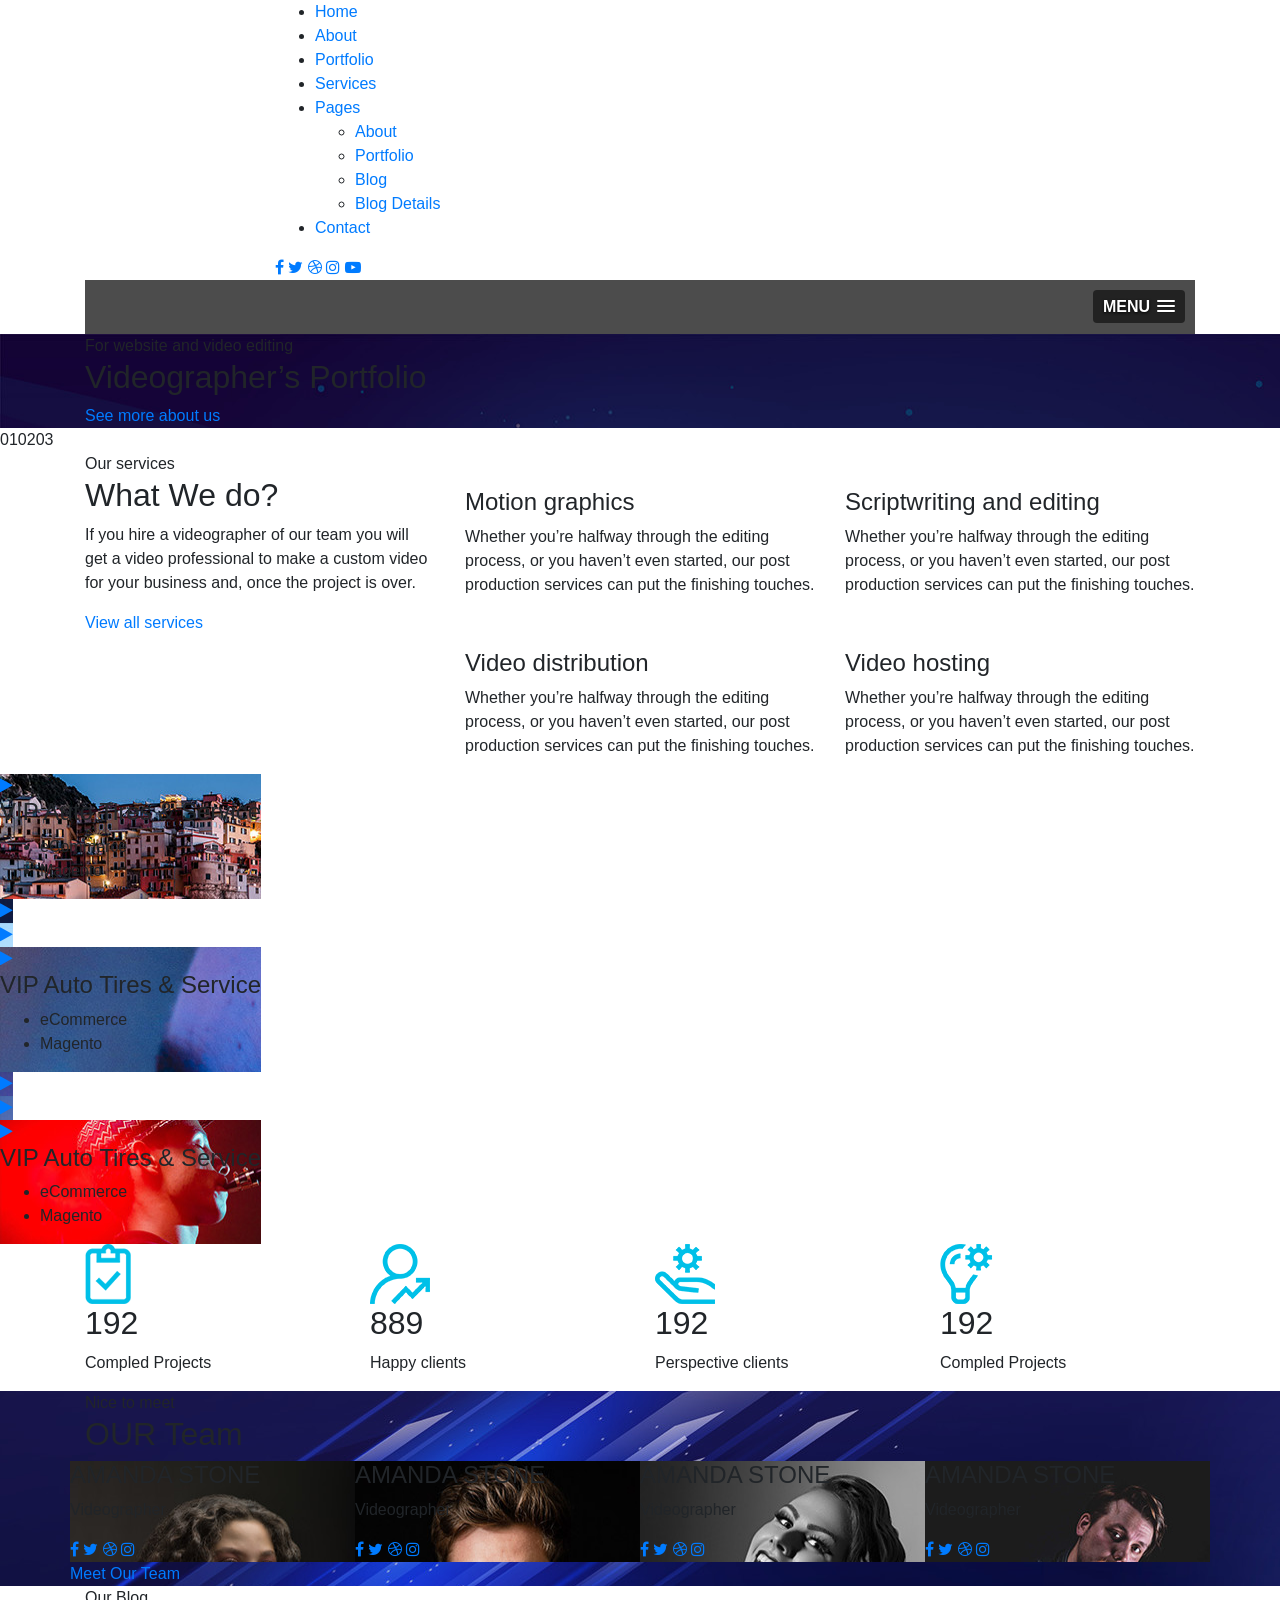
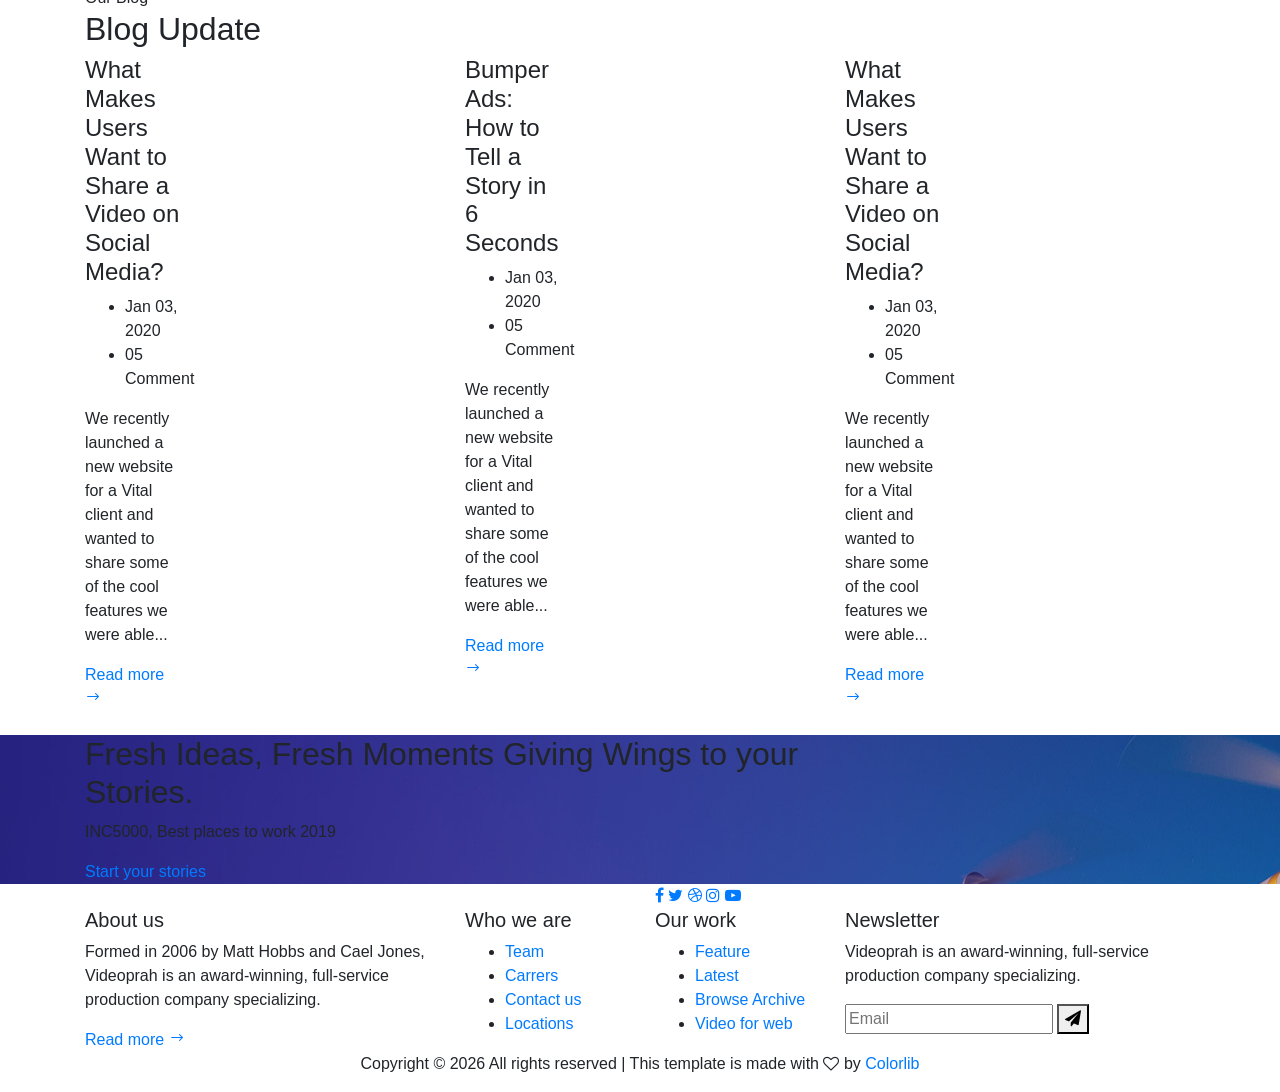
==== videograph-master/index.html @ f7430e33 "added themewagon template" ====
<!DOCTYPE html>
<html lang="zxx">

<head>
    <meta charset="UTF-8">
    <meta name="description" content="Videograph Template">
    <meta name="keywords" content="Videograph, unica, creative, html">
    <meta name="viewport" content="width=device-width, initial-scale=1.0">
    <meta http-equiv="X-UA-Compatible" content="ie=edge">
    <title>Videograph | Template</title>

    <!-- Google Font -->
    <link href="https://fonts.googleapis.com/css2?family=Play:wght@400;700&display=swap" rel="stylesheet">
    <link href="https://fonts.googleapis.com/css2?family=Josefin+Sans:wght@300;400;500;600;700&display=swap"
        rel="stylesheet">

    <!-- Css Styles -->
    <link rel="stylesheet" href="css/bootstrap.min.css" type="text/css">
    <link rel="stylesheet" href="css/font-awesome.min.css" type="text/css">
    <link rel="stylesheet" href="css/elegant-icons.css" type="text/css">
    <link rel="stylesheet" href="css/owl.carousel.min.css" type="text/css">
    <link rel="stylesheet" href="css/magnific-popup.css" type="text/css">
    <link rel="stylesheet" href="css/slicknav.min.css" type="text/css">
    <link rel="stylesheet" href="css/style.css" type="text/css">
</head>

<body>
    <!-- Page Preloder -->
    <div id="preloder">
        <div class="loader"></div>
    </div>

    <!-- Header Section Begin -->
    <header class="header">
        <div class="container">
            <div class="row">
                <div class="col-lg-2">
                    <div class="header__logo">
                        <a href="./index.html"><img src="img/logo.png" alt=""></a>
                    </div>
                </div>
                <div class="col-lg-10">
                    <div class="header__nav__option">
                        <nav class="header__nav__menu mobile-menu">
                            <ul>
                                <li class="active"><a href="./index.html">Home</a></li>
                                <li><a href="./about.html">About</a></li>
                                <li><a href="./portfolio.html">Portfolio</a></li>
                                <li><a href="./services.html">Services</a></li>
                                <li><a href="#">Pages</a>
                                    <ul class="dropdown">
                                        <li><a href="./about.html">About</a></li>
                                        <li><a href="./portfolio.html">Portfolio</a></li>
                                        <li><a href="./blog.html">Blog</a></li>
                                        <li><a href="./blog-details.html">Blog Details</a></li>
                                    </ul>
                                </li>
                                <li><a href="./contact.html">Contact</a></li>
                            </ul>
                        </nav>
                        <div class="header__nav__social">
                            <a href="#"><i class="fa fa-facebook"></i></a>
                            <a href="#"><i class="fa fa-twitter"></i></a>
                            <a href="#"><i class="fa fa-dribbble"></i></a>
                            <a href="#"><i class="fa fa-instagram"></i></a>
                            <a href="#"><i class="fa fa-youtube-play"></i></a>
                        </div>
                    </div>
                </div>
            </div>
            <div id="mobile-menu-wrap"></div>
        </div>
    </header>
    <!-- Header End -->

    <!-- Hero Section Begin -->
    <section class="hero">
        <div class="hero__slider owl-carousel">
            <div class="hero__item set-bg" data-setbg="img/hero/hero-1.jpg">
                <div class="container">
                    <div class="row">
                        <div class="col-lg-6">
                            <div class="hero__text">
                                <span>For website and video editing</span>
                                <h2>Videographer’s Portfolio</h2>
                                <a href="#" class="primary-btn">See more about us</a>
                            </div>
                        </div>
                    </div>
                </div>
            </div>
            <div class="hero__item set-bg" data-setbg="img/hero/hero-1.jpg">
                <div class="container">
                    <div class="row">
                        <div class="col-lg-6">
                            <div class="hero__text">
                                <span>For website and video editing</span>
                                <h2>Videographer’s Portfolio</h2>
                                <a href="#" class="primary-btn">See more about us</a>
                            </div>
                        </div>
                    </div>
                </div>
            </div>
            <div class="hero__item set-bg" data-setbg="img/hero/hero-1.jpg">
                <div class="container">
                    <div class="row">
                        <div class="col-lg-6">
                            <div class="hero__text">
                                <span>For website and video editing</span>
                                <h2>Videographer’s Portfolio</h2>
                                <a href="#" class="primary-btn">See more about us</a>
                            </div>
                        </div>
                    </div>
                </div>
            </div>
        </div>
    </section>
    <!-- Hero Section End -->

    <!-- Services Section Begin -->
    <section class="services spad">
        <div class="container">
            <div class="row">
                <div class="col-lg-4">
                    <div class="services__title">
                        <div class="section-title">
                            <span>Our services</span>
                            <h2>What We do?</h2>
                        </div>
                        <p>If you hire a videographer of our team you will get a video professional to make a custom
                            video for your business and, once the project is over.</p>
                        <a href="#" class="primary-btn">View all services</a>
                    </div>
                </div>
                <div class="col-lg-8">
                    <div class="row">
                        <div class="col-lg-6 col-md-6 col-sm-6">
                            <div class="services__item">
                                <div class="services__item__icon">
                                    <img src="img/icons/si-1.png" alt="">
                                </div>
                                <h4>Motion graphics</h4>
                                <p>Whether you’re halfway through the editing process, or you haven’t even started, our
                                    post production services can put the finishing touches.</p>
                            </div>
                        </div>
                        <div class="col-lg-6 col-md-6 col-sm-6">
                            <div class="services__item">
                                <div class="services__item__icon">
                                    <img src="img/icons/si-2.png" alt="">
                                </div>
                                <h4>Scriptwriting and editing</h4>
                                <p>Whether you’re halfway through the editing process, or you haven’t even started, our
                                    post production services can put the finishing touches.</p>
                            </div>
                        </div>
                        <div class="col-lg-6 col-md-6 col-sm-6">
                            <div class="services__item">
                                <div class="services__item__icon">
                                    <img src="img/icons/si-3.png" alt="">
                                </div>
                                <h4>Video distribution</h4>
                                <p>Whether you’re halfway through the editing process, or you haven’t even started, our
                                    post production services can put the finishing touches.</p>
                            </div>
                        </div>
                        <div class="col-lg-6 col-md-6 col-sm-6">
                            <div class="services__item">
                                <div class="services__item__icon">
                                    <img src="img/icons/si-4.png" alt="">
                                </div>
                                <h4>Video hosting</h4>
                                <p>Whether you’re halfway through the editing process, or you haven’t even started, our
                                    post production services can put the finishing touches.</p>
                            </div>
                        </div>
                    </div>
                </div>
            </div>
        </div>
    </section>
    <!-- Services Section End -->

    <!-- Work Section Begin -->
    <section class="work">
        <div class="work__gallery">
            <div class="grid-sizer"></div>
            <div class="work__item wide__item set-bg" data-setbg="img/work/work-1.jpg">
                <a href="https://www.youtube.com/watch?v=LXb3EKWsInQ" class="play-btn video-popup"><i
                        class="fa fa-play"></i></a>
                <div class="work__item__hover">
                    <h4>VIP Auto Tires & Service</h4>
                    <ul>
                        <li>eCommerce</li>
                        <li>Magento</li>
                    </ul>
                </div>
            </div>
            <div class="work__item small__item set-bg" data-setbg="img/work/work-2.jpg">
                <a href="https://www.youtube.com/watch?v=LXb3EKWsInQ" class="play-btn video-popup"><i
                        class="fa fa-play"></i></a>
            </div>
            <div class="work__item small__item set-bg" data-setbg="img/work/work-3.jpg">
                <a href="https://www.youtube.com/watch?v=LXb3EKWsInQ" class="play-btn video-popup"><i
                        class="fa fa-play"></i></a>
            </div>
            <div class="work__item large__item set-bg" data-setbg="img/work/work-4.jpg">
                <a href="https://www.youtube.com/watch?v=LXb3EKWsInQ" class="play-btn video-popup"><i
                        class="fa fa-play"></i></a>
                <div class="work__item__hover">
                    <h4>VIP Auto Tires & Service</h4>
                    <ul>
                        <li>eCommerce</li>
                        <li>Magento</li>
                    </ul>
                </div>
            </div>
            <div class="work__item small__item set-bg" data-setbg="img/work/work-5.jpg">
                <a href="https://www.youtube.com/watch?v=LXb3EKWsInQ" class="play-btn video-popup"><i
                        class="fa fa-play"></i></a>
            </div>
            <div class="work__item small__item set-bg" data-setbg="img/work/work-6.jpg">
                <a href="https://www.youtube.com/watch?v=LXb3EKWsInQ" class="play-btn video-popup"><i
                        class="fa fa-play"></i></a>
            </div>
            <div class="work__item wide__item set-bg" data-setbg="img/work/work-7.jpg">
                <a href="https://www.youtube.com/watch?v=LXb3EKWsInQ" class="play-btn video-popup"><i
                        class="fa fa-play"></i></a>
                <div class="work__item__hover">
                    <h4>VIP Auto Tires & Service</h4>
                    <ul>
                        <li>eCommerce</li>
                        <li>Magento</li>
                    </ul>
                </div>
            </div>
        </div>
    </section>
    <!-- Work Section End -->

    <!-- Counter Section Begin -->
    <section class="counter">
        <div class="container">
            <div class="counter__content">
                <div class="row">
                    <div class="col-lg-3 col-md-6 col-sm-6">
                        <div class="counter__item">
                            <div class="counter__item__text">
                                <img src="img/icons/ci-1.png" alt="">
                                <h2 class="counter_num">230</h2>
                                <p>Compled Projects</p>
                            </div>
                        </div>
                    </div>
                    <div class="col-lg-3 col-md-6 col-sm-6">
                        <div class="counter__item second__item">
                            <div class="counter__item__text">
                                <img src="img/icons/ci-2.png" alt="">
                                <h2 class="counter_num">1068</h2>
                                <p>Happy clients</p>
                            </div>
                        </div>
                    </div>
                    <div class="col-lg-3 col-md-6 col-sm-6">
                        <div class="counter__item third__item">
                            <div class="counter__item__text">
                                <img src="img/icons/ci-3.png" alt="">
                                <h2 class="counter_num">230</h2>
                                <p>Perspective clients</p>
                            </div>
                        </div>
                    </div>
                    <div class="col-lg-3 col-md-6 col-sm-6">
                        <div class="counter__item four__item">
                            <div class="counter__item__text">
                                <img src="img/icons/ci-4.png" alt="">
                                <h2 class="counter_num">230</h2>
                                <p>Compled Projects</p>
                            </div>
                        </div>
                    </div>
                </div>
            </div>
        </div>
    </section>
    <!-- Counter Section End -->

    <!-- Team Section Begin -->
    <section class="team spad set-bg" data-setbg="img/team-bg.jpg">
        <div class="container">
            <div class="row">
                <div class="col-lg-12">
                    <div class="section-title team__title">
                        <span>Nice to meet</span>
                        <h2>OUR Team</h2>
                    </div>
                </div>
            </div>
            <div class="row">
                <div class="col-lg-3 col-md-6 col-sm-6 p-0">
                    <div class="team__item set-bg" data-setbg="img/team/team-1.jpg">
                        <div class="team__item__text">
                            <h4>AMANDA STONE</h4>
                            <p>Videographer</p>
                            <div class="team__item__social">
                                <a href="#"><i class="fa fa-facebook"></i></a>
                                <a href="#"><i class="fa fa-twitter"></i></a>
                                <a href="#"><i class="fa fa-dribbble"></i></a>
                                <a href="#"><i class="fa fa-instagram"></i></a>
                            </div>
                        </div>
                    </div>
                </div>
                <div class="col-lg-3 col-md-6 col-sm-6 p-0">
                    <div class="team__item team__item--second set-bg" data-setbg="img/team/team-2.jpg">
                        <div class="team__item__text">
                            <h4>AMANDA STONE</h4>
                            <p>Videographer</p>
                            <div class="team__item__social">
                                <a href="#"><i class="fa fa-facebook"></i></a>
                                <a href="#"><i class="fa fa-twitter"></i></a>
                                <a href="#"><i class="fa fa-dribbble"></i></a>
                                <a href="#"><i class="fa fa-instagram"></i></a>
                            </div>
                        </div>
                    </div>
                </div>
                <div class="col-lg-3 col-md-6 col-sm-6 p-0">
                    <div class="team__item team__item--third set-bg" data-setbg="img/team/team-3.jpg">
                        <div class="team__item__text">
                            <h4>AMANDA STONE</h4>
                            <p>Videographer</p>
                            <div class="team__item__social">
                                <a href="#"><i class="fa fa-facebook"></i></a>
                                <a href="#"><i class="fa fa-twitter"></i></a>
                                <a href="#"><i class="fa fa-dribbble"></i></a>
                                <a href="#"><i class="fa fa-instagram"></i></a>
                            </div>
                        </div>
                    </div>
                </div>
                <div class="col-lg-3 col-md-6 col-sm-6 p-0">
                    <div class="team__item team__item--four set-bg" data-setbg="img/team/team-4.jpg">
                        <div class="team__item__text">
                            <h4>AMANDA STONE</h4>
                            <p>Videographer</p>
                            <div class="team__item__social">
                                <a href="#"><i class="fa fa-facebook"></i></a>
                                <a href="#"><i class="fa fa-twitter"></i></a>
                                <a href="#"><i class="fa fa-dribbble"></i></a>
                                <a href="#"><i class="fa fa-instagram"></i></a>
                            </div>
                        </div>
                    </div>
                </div>
                <div class="col-lg-12 p-0">
                    <div class="team__btn">
                        <a href="#" class="primary-btn">Meet Our Team</a>
                    </div>
                </div>
            </div>
        </div>
    </section>
    <!-- Team Section End -->

    <!-- Latest Blog Section Begin -->
    <section class="latest spad">
        <div class="container">
            <div class="row">
                <div class="col-lg-12">
                    <div class="section-title center-title">
                        <span>Our Blog</span>
                        <h2>Blog Update</h2>
                    </div>
                </div>
            </div>
            <div class="row">
                <div class="latest__slider owl-carousel">
                    <div class="col-lg-4">
                        <div class="blog__item latest__item">
                            <h4>What Makes Users Want to Share a Video on Social Media?</h4>
                            <ul>
                                <li>Jan 03, 2020</li>
                                <li>05 Comment</li>
                            </ul>
                            <p>We recently launched a new website for a Vital client and wanted to share some of the
                                cool features we were able...</p>
                            <a href="#">Read more <span class="arrow_right"></span></a>
                        </div>
                    </div>
                    <div class="col-lg-4">
                        <div class="blog__item latest__item">
                            <h4>Bumper Ads: How to Tell a Story in 6 Seconds</h4>
                            <ul>
                                <li>Jan 03, 2020</li>
                                <li>05 Comment</li>
                            </ul>
                            <p>We recently launched a new website for a Vital client and wanted to share some of the
                                cool features we were able...</p>
                            <a href="#">Read more <span class="arrow_right"></span></a>
                        </div>
                    </div>
                    <div class="col-lg-4">
                        <div class="blog__item latest__item">
                            <h4>What Makes Users Want to Share a Video on Social Media?</h4>
                            <ul>
                                <li>Jan 03, 2020</li>
                                <li>05 Comment</li>
                            </ul>
                            <p>We recently launched a new website for a Vital client and wanted to share some of the
                                cool features we were able...</p>
                            <a href="#">Read more <span class="arrow_right"></span></a>
                        </div>
                    </div>
                    <div class="col-lg-4">
                        <div class="blog__item latest__item">
                            <h4>Bumper Ads: How to Tell a Story in 6 Seconds</h4>
                            <ul>
                                <li>Jan 03, 2020</li>
                                <li>05 Comment</li>
                            </ul>
                            <p>We recently launched a new website for a Vital client and wanted to share some of the
                                cool features we were able...</p>
                            <a href="#">Read more <span class="arrow_right"></span></a>
                        </div>
                    </div>
                    <div class="col-lg-4">
                        <div class="blog__item latest__item">
                            <h4>What Makes Users Want to Share a Video on Social Media?</h4>
                            <ul>
                                <li>Jan 03, 2020</li>
                                <li>05 Comment</li>
                            </ul>
                            <p>We recently launched a new website for a Vital client and wanted to share some of the
                                cool features we were able...</p>
                            <a href="#">Read more <span class="arrow_right"></span></a>
                        </div>
                    </div>
                    <div class="col-lg-4">
                        <div class="blog__item latest__item">
                            <h4>What Makes Users Want to Share a Video on Social Media?</h4>
                            <ul>
                                <li>Jan 03, 2020</li>
                                <li>05 Comment</li>
                            </ul>
                            <p>We recently launched a new website for a Vital client and wanted to share some of the
                                cool features we were able...</p>
                            <a href="#">Read more <span class="arrow_right"></span></a>
                        </div>
                    </div>
                    <div class="col-lg-4">
                        <div class="blog__item latest__item">
                            <h4>What Makes Users Want to Share a Video on Social Media?</h4>
                            <ul>
                                <li>Jan 03, 2020</li>
                                <li>05 Comment</li>
                            </ul>
                            <p>We recently launched a new website for a Vital client and wanted to share some of the
                                cool features we were able...</p>
                            <a href="#">Read more <span class="arrow_right"></span></a>
                        </div>
                    </div>
                </div>
            </div>
        </div>
    </section>
    <!-- Latest Blog Section End -->

    <!-- Call To Action Section Begin -->
    <section class="callto spad set-bg" data-setbg="img/callto-bg.jpg">
        <div class="container">
            <div class="row">
                <div class="col-lg-8">
                    <div class="callto__text">
                        <h2>Fresh Ideas, Fresh Moments Giving Wings to your Stories.</h2>
                        <p>INC5000, Best places to work 2019</p>
                        <a href="#">Start your stories</a>
                    </div>
                </div>
            </div>
        </div>
    </section>
    <!-- Call To Action Section End -->

    <!-- Footer Section Begin -->
    <footer class="footer">
        <div class="container">
            <div class="footer__top">
                <div class="row">
                    <div class="col-lg-6 col-md-6">
                        <div class="footer__top__logo">
                            <a href="#"><img src="img/logo.png" alt=""></a>
                        </div>
                    </div>
                    <div class="col-lg-6 col-md-6">
                        <div class="footer__top__social">
                            <a href="#"><i class="fa fa-facebook"></i></a>
                            <a href="#"><i class="fa fa-twitter"></i></a>
                            <a href="#"><i class="fa fa-dribbble"></i></a>
                            <a href="#"><i class="fa fa-instagram"></i></a>
                            <a href="#"><i class="fa fa-youtube-play"></i></a>
                        </div>
                    </div>
                </div>
            </div>
            <div class="footer__option">
                <div class="row">
                    <div class="col-lg-4 col-md-6 col-sm-6">
                        <div class="footer__option__item">
                            <h5>About us</h5>
                            <p>Formed in 2006 by Matt Hobbs and Cael Jones, Videoprah is an award-winning, full-service
                                production company specializing.</p>
                            <a href="#" class="read__more">Read more <span class="arrow_right"></span></a>
                        </div>
                    </div>
                    <div class="col-lg-2 col-md-3 col-sm-3">
                        <div class="footer__option__item">
                            <h5>Who we are</h5>
                            <ul>
                                <li><a href="#">Team</a></li>
                                <li><a href="#">Carrers</a></li>
                                <li><a href="#">Contact us</a></li>
                                <li><a href="#">Locations</a></li>
                            </ul>
                        </div>
                    </div>
                    <div class="col-lg-2 col-md-3 col-sm-3">
                        <div class="footer__option__item">
                            <h5>Our work</h5>
                            <ul>
                                <li><a href="#">Feature</a></li>
                                <li><a href="#">Latest</a></li>
                                <li><a href="#">Browse Archive</a></li>
                                <li><a href="#">Video for web</a></li>
                            </ul>
                        </div>
                    </div>
                    <div class="col-lg-4 col-md-12">
                        <div class="footer__option__item">
                            <h5>Newsletter</h5>
                            <p>Videoprah is an award-winning, full-service production company specializing.</p>
                            <form action="#">
                                <input type="text" placeholder="Email">
                                <button type="submit"><i class="fa fa-send"></i></button>
                            </form>
                        </div>
                    </div>
                </div>
            </div>
            <div class="footer__copyright">
                <div class="row">
                    <div class="col-lg-12 text-center">
                        <!-- Link back to Colorlib can't be removed. Template is licensed under CC BY 3.0. -->
                        <p class="footer__copyright__text">Copyright &copy;
                            <script>
                                document.write(new Date().getFullYear());
                            </script>
                            All rights reserved | This template is made with <i class="fa fa-heart-o"
                                aria-hidden="true"></i> by <a href="https://colorlib.com" target="_blank">Colorlib</a>
                        </p>
                        <!-- Link back to Colorlib can't be removed. Template is licensed under CC BY 3.0. -->
                    </div>
                </div>
            </div>
        </div>
    </footer>
    <!-- Footer Section End -->

    <!-- Js Plugins -->
    <script src="js/jquery-3.3.1.min.js"></script>
    <script src="js/bootstrap.min.js"></script>
    <script src="js/jquery.magnific-popup.min.js"></script>
    <script src="js/mixitup.min.js"></script>
    <script src="js/masonry.pkgd.min.js"></script>
    <script src="js/jquery.slicknav.js"></script>
    <script src="js/owl.carousel.min.js"></script>
    <script src="js/main.js"></script>
</body>

</html>
---- videograph-master/css/elegant-icons.css ----
@font-face {
	font-family: 'ElegantIcons';
	src:url('../fonts/ElegantIcons.eot');
	src:url('../fonts/ElegantIcons.eot?#iefix') format('embedded-opentype'),
		url('../fonts/ElegantIcons.woff') format('woff'),
		url('../fonts/ElegantIcons.ttf') format('truetype'),
		url('../fonts/ElegantIcons.svg#ElegantIcons') format('svg');
	font-weight: normal;
	font-style: normal;
}

/* Use the following CSS code if you want to use data attributes for inserting your icons */
[data-icon]:before {
	font-family: 'ElegantIcons';
	content: attr(data-icon);
	speak: none;
	font-weight: normal;
	font-variant: normal;
	text-transform: none;
	line-height: 1;
	-webkit-font-smoothing: antialiased;
	-moz-osx-font-smoothing: grayscale;
}

/* Use the following CSS code if you want to have a class per icon */
/*
Instead of a list of all class selectors,
you can use the generic selector below, but it's slower:
[class*="your-class-prefix"] {
*/
.arrow_up, .arrow_down, .arrow_left, .arrow_right, .arrow_left-up, .arrow_right-up, .arrow_right-down, .arrow_left-down, .arrow-up-down, .arrow_up-down_alt, .arrow_left-right_alt, .arrow_left-right, .arrow_expand_alt2, .arrow_expand_alt, .arrow_condense, .arrow_expand, .arrow_move, .arrow_carrot-up, .arrow_carrot-down, .arrow_carrot-left, .arrow_carrot-right, .arrow_carrot-2up, .arrow_carrot-2down, .arrow_carrot-2left, .arrow_carrot-2right, .arrow_carrot-up_alt2, .arrow_carrot-down_alt2, .arrow_carrot-left_alt2, .arrow_carrot-right_alt2, .arrow_carrot-2up_alt2, .arrow_carrot-2down_alt2, .arrow_carrot-2left_alt2, .arrow_carrot-2right_alt2, .arrow_triangle-up, .arrow_triangle-down, .arrow_triangle-left, .arrow_triangle-right, .arrow_triangle-up_alt2, .arrow_triangle-down_alt2, .arrow_triangle-left_alt2, .arrow_triangle-right_alt2, .arrow_back, .icon_minus-06, .icon_plus, .icon_close, .icon_check, .icon_minus_alt2, .icon_plus_alt2, .icon_close_alt2, .icon_check_alt2, .icon_zoom-out_alt, .icon_zoom-in_alt, .icon_search, .icon_box-empty, .icon_box-selected, .icon_minus-box, .icon_plus-box, .icon_box-checked, .icon_circle-empty, .icon_circle-slelected, .icon_stop_alt2, .icon_stop, .icon_pause_alt2, .icon_pause, .icon_menu, .icon_menu-square_alt2, .icon_menu-circle_alt2, .icon_ul, .icon_ol, .icon_adjust-horiz, .icon_adjust-vert, .icon_document_alt, .icon_documents_alt, .icon_pencil, .icon_pencil-edit_alt, .icon_pencil-edit, .icon_folder-alt, .icon_folder-open_alt, .icon_folder-add_alt, .icon_info_alt, .icon_error-oct_alt, .icon_error-circle_alt, .icon_error-triangle_alt, .icon_question_alt2, .icon_question, .icon_comment_alt, .icon_chat_alt, .icon_vol-mute_alt, .icon_volume-low_alt, .icon_volume-high_alt, .icon_quotations, .icon_quotations_alt2, .icon_clock_alt, .icon_lock_alt, .icon_lock-open_alt, .icon_key_alt, .icon_cloud_alt, .icon_cloud-upload_alt, .icon_cloud-download_alt, .icon_image, .icon_images, .icon_lightbulb_alt, .icon_gift_alt, .icon_house_alt, .icon_genius, .icon_mobile, .icon_tablet, .icon_laptop, .icon_desktop, .icon_camera_alt, .icon_mail_alt, .icon_cone_alt, .icon_ribbon_alt, .icon_bag_alt, .icon_creditcard, .icon_cart_alt, .icon_paperclip, .icon_tag_alt, .icon_tags_alt, .icon_trash_alt, .icon_cursor_alt, .icon_mic_alt, .icon_compass_alt, .icon_pin_alt, .icon_pushpin_alt, .icon_map_alt, .icon_drawer_alt, .icon_toolbox_alt, .icon_book_alt, .icon_calendar, .icon_film, .icon_table, .icon_contacts_alt, .icon_headphones, .icon_lifesaver, .icon_piechart, .icon_refresh, .icon_link_alt, .icon_link, .icon_loading, .icon_blocked, .icon_archive_alt, .icon_heart_alt, .icon_star_alt, .icon_star-half_alt, .icon_star, .icon_star-half, .icon_tools, .icon_tool, .icon_cog, .icon_cogs, .arrow_up_alt, .arrow_down_alt, .arrow_left_alt, .arrow_right_alt, .arrow_left-up_alt, .arrow_right-up_alt, .arrow_right-down_alt, .arrow_left-down_alt, .arrow_condense_alt, .arrow_expand_alt3, .arrow_carrot_up_alt, .arrow_carrot-down_alt, .arrow_carrot-left_alt, .arrow_carrot-right_alt, .arrow_carrot-2up_alt, .arrow_carrot-2dwnn_alt, .arrow_carrot-2left_alt, .arrow_carrot-2right_alt, .arrow_triangle-up_alt, .arrow_triangle-down_alt, .arrow_triangle-left_alt, .arrow_triangle-right_alt, .icon_minus_alt, .icon_plus_alt, .icon_close_alt, .icon_check_alt, .icon_zoom-out, .icon_zoom-in, .icon_stop_alt, .icon_menu-square_alt, .icon_menu-circle_alt, .icon_document, .icon_documents, .icon_pencil_alt, .icon_folder, .icon_folder-open, .icon_folder-add, .icon_folder_upload, .icon_folder_download, .icon_info, .icon_error-circle, .icon_error-oct, .icon_error-triangle, .icon_question_alt, .icon_comment, .icon_chat, .icon_vol-mute, .icon_volume-low, .icon_volume-high, .icon_quotations_alt, .icon_clock, .icon_lock, .icon_lock-open, .icon_key, .icon_cloud, .icon_cloud-upload, .icon_cloud-download, .icon_lightbulb, .icon_gift, .icon_house, .icon_camera, .icon_mail, .icon_cone, .icon_ribbon, .icon_bag, .icon_cart, .icon_tag, .icon_tags, .icon_trash, .icon_cursor, .icon_mic, .icon_compass, .icon_pin, .icon_pushpin, .icon_map, .icon_drawer, .icon_toolbox, .icon_book, .icon_contacts, .icon_archive, .icon_heart, .icon_profile, .icon_group, .icon_grid-2x2, .icon_grid-3x3, .icon_music, .icon_pause_alt, .icon_phone, .icon_upload, .icon_download, .social_facebook, .social_twitter, .social_pinterest, .social_googleplus, .social_tumblr, .social_tumbleupon, .social_wordpress, .social_instagram, .social_dribbble, .social_vimeo, .social_linkedin, .social_rss, .social_deviantart, .social_share, .social_myspace, .social_skype, .social_youtube, .social_picassa, .social_googledrive, .social_flickr, .social_blogger, .social_spotify, .social_delicious, .social_facebook_circle, .social_twitter_circle, .social_pinterest_circle, .social_googleplus_circle, .social_tumblr_circle, .social_stumbleupon_circle, .social_wordpress_circle, .social_instagram_circle, .social_dribbble_circle, .social_vimeo_circle, .social_linkedin_circle, .social_rss_circle, .social_deviantart_circle, .social_share_circle, .social_myspace_circle, .social_skype_circle, .social_youtube_circle, .social_picassa_circle, .social_googledrive_alt2, .social_flickr_circle, .social_blogger_circle, .social_spotify_circle, .social_delicious_circle, .social_facebook_square, .social_twitter_square, .social_pinterest_square, .social_googleplus_square, .social_tumblr_square, .social_stumbleupon_square, .social_wordpress_square, .social_instagram_square, .social_dribbble_square, .social_vimeo_square, .social_linkedin_square, .social_rss_square, .social_deviantart_square, .social_share_square, .social_myspace_square, .social_skype_square, .social_youtube_square, .social_picassa_square, .social_googledrive_square, .social_flickr_square, .social_blogger_square, .social_spotify_square, .social_delicious_square, .icon_printer, .icon_calulator, .icon_building, .icon_floppy, .icon_drive, .icon_search-2, .icon_id, .icon_id-2, .icon_puzzle, .icon_like, .icon_dislike, .icon_mug, .icon_currency, .icon_wallet, .icon_pens, .icon_easel, .icon_flowchart, .icon_datareport, .icon_briefcase, .icon_shield, .icon_percent, .icon_globe, .icon_globe-2, .icon_target, .icon_hourglass, .icon_balance, .icon_rook, .icon_printer-alt, .icon_calculator_alt, .icon_building_alt, .icon_floppy_alt, .icon_drive_alt, .icon_search_alt, .icon_id_alt, .icon_id-2_alt, .icon_puzzle_alt, .icon_like_alt, .icon_dislike_alt, .icon_mug_alt, .icon_currency_alt, .icon_wallet_alt, .icon_pens_alt, .icon_easel_alt, .icon_flowchart_alt, .icon_datareport_alt, .icon_briefcase_alt, .icon_shield_alt, .icon_percent_alt, .icon_globe_alt, .icon_clipboard {
	font-family: 'ElegantIcons';
	speak: none;
	font-style: normal;
	font-weight: normal;
	font-variant: normal;
	text-transform: none;
	line-height: 1;
	-webkit-font-smoothing: antialiased;
}
.arrow_up:before {
	content: "\21";
}
.arrow_down:before {
	content: "\22";
}
.arrow_left:before {
	content: "\23";
}
.arrow_right:before {
	content: "\24";
}
.arrow_left-up:before {
	content: "\25";
}
.arrow_right-up:before {
	content: "\26";
}
.arrow_right-down:before {
	content: "\27";
}
.arrow_left-down:before {
	content: "\28";
}
.arrow-up-down:before {
	content: "\29";
}
.arrow_up-down_alt:before {
	content: "\2a";
}
.arrow_left-right_alt:before {
	content: "\2b";
}
.arrow_left-right:before {
	content: "\2c";
}
.arrow_expand_alt2:before {
	content: "\2d";
}
.arrow_expand_alt:before {
	content: "\2e";
}
.arrow_condense:before {
	content: "\2f";
}
.arrow_expand:before {
	content: "\30";
}
.arrow_move:before {
	content: "\31";
}
.arrow_carrot-up:before {
	content: "\32";
}
.arrow_carrot-down:before {
	content: "\33";
}
.arrow_carrot-left:before {
	content: "\34";
}
.arrow_carrot-right:before {
	content: "\35";
}
.arrow_carrot-2up:before {
	content: "\36";
}
.arrow_carrot-2down:before {
	content: "\37";
}
.arrow_carrot-2left:before {
	content: "\38";
}
.arrow_carrot-2right:before {
	content: "\39";
}
.arrow_carrot-up_alt2:before {
	content: "\3a";
}
.arrow_carrot-down_alt2:before {
	content: "\3b";
}
.arrow_carrot-left_alt2:before {
	content: "\3c";
}
.arrow_carrot-right_alt2:before {
	content: "\3d";
}
.arrow_carrot-2up_alt2:before {
	content: "\3e";
}
.arrow_carrot-2down_alt2:before {
	content: "\3f";
}
.arrow_carrot-2left_alt2:before {
	content: "\40";
}
.arrow_carrot-2right_alt2:before {
	content: "\41";
}
.arrow_triangle-up:before {
	content: "\42";
}
.arrow_triangle-down:before {
	content: "\43";
}
.arrow_triangle-left:before {
	content: "\44";
}
.arrow_triangle-right:before {
	content: "\45";
}
.arrow_triangle-up_alt2:before {
	content: "\46";
}
.arrow_triangle-down_alt2:before {
	content: "\47";
}
.arrow_triangle-left_alt2:before {
	content: "\48";
}
.arrow_triangle-right_alt2:before {
	content: "\49";
}
.arrow_back:before {
	content: "\4a";
}
.icon_minus-06:before {
	content: "\4b";
}
.icon_plus:before {
	content: "\4c";
}
.icon_close:before {
	content: "\4d";
}
.icon_check:before {
	content: "\4e";
}
.icon_minus_alt2:before {
	content: "\4f";
}
.icon_plus_alt2:before {
	content: "\50";
}
.icon_close_alt2:before {
	content: "\51";
}
.icon_check_alt2:before {
	content: "\52";
}
.icon_zoom-out_alt:before {
	content: "\53";
}
.icon_zoom-in_alt:before {
	content: "\54";
}
.icon_search:before {
	content: "\55";
}
.icon_box-empty:before {
	content: "\56";
}
.icon_box-selected:before {
	content: "\57";
}
.icon_minus-box:before {
	content: "\58";
}
.icon_plus-box:before {
	content: "\59";
}
.icon_box-checked:before {
	content: "\5a";
}
.icon_circle-empty:before {
	content: "\5b";
}
.icon_circle-slelected:before {
	content: "\5c";
}
.icon_stop_alt2:before {
	content: "\5d";
}
.icon_stop:before {
	content: "\5e";
}
.icon_pause_alt2:before {
	content: "\5f";
}
.icon_pause:before {
	content: "\60";
}
.icon_menu:before {
	content: "\61";
}
.icon_menu-square_alt2:before {
	content: "\62";
}
.icon_menu-circle_alt2:before {
	content: "\63";
}
.icon_ul:before {
	content: "\64";
}
.icon_ol:before {
	content: "\65";
}
.icon_adjust-horiz:before {
	content: "\66";
}
.icon_adjust-vert:before {
	content: "\67";
}
.icon_document_alt:before {
	content: "\68";
}
.icon_documents_alt:before {
	content: "\69";
}
.icon_pencil:before {
	content: "\6a";
}
.icon_pencil-edit_alt:before {
	content: "\6b";
}
.icon_pencil-edit:before {
	content: "\6c";
}
.icon_folder-alt:before {
	content: "\6d";
}
.icon_folder-open_alt:before {
	content: "\6e";
}
.icon_folder-add_alt:before {
	content: "\6f";
}
.icon_info_alt:before {
	content: "\70";
}
.icon_error-oct_alt:before {
	content: "\71";
}
.icon_error-circle_alt:before {
	content: "\72";
}
.icon_error-triangle_alt:before {
	content: "\73";
}
.icon_question_alt2:before {
	content: "\74";
}
.icon_question:before {
	content: "\75";
}
.icon_comment_alt:before {
	content: "\76";
}
.icon_chat_alt:before {
	content: "\77";
}
.icon_vol-mute_alt:before {
	content: "\78";
}
.icon_volume-low_alt:before {
	content: "\79";
}
.icon_volume-high_alt:before {
	content: "\7a";
}
.icon_quotations:before {
	content: "\7b";
}
.icon_quotations_alt2:before {
	content: "\7c";
}
.icon_clock_alt:before {
	content: "\7d";
}
.icon_lock_alt:before {
	content: "\7e";
}
.icon_lock-open_alt:before {
	content: "\e000";
}
.icon_key_alt:before {
	content: "\e001";
}
.icon_cloud_alt:before {
	content: "\e002";
}
.icon_cloud-upload_alt:before {
	content: "\e003";
}
.icon_cloud-download_alt:before {
	content: "\e004";
}
.icon_image:before {
	content: "\e005";
}
.icon_images:before {
	content: "\e006";
}
.icon_lightbulb_alt:before {
	content: "\e007";
}
.icon_gift_alt:before {
	content: "\e008";
}
.icon_house_alt:before {
	content: "\e009";
}
.icon_genius:before {
	content: "\e00a";
}
.icon_mobile:before {
	content: "\e00b";
}
.icon_tablet:before {
	content: "\e00c";
}
.icon_laptop:before {
	content: "\e00d";
}
.icon_desktop:before {
	content: "\e00e";
}
.icon_camera_alt:before {
	content: "\e00f";
}
.icon_mail_alt:before {
	content: "\e010";
}
.icon_cone_alt:before {
	content: "\e011";
}
.icon_ribbon_alt:before {
	content: "\e012";
}
.icon_bag_alt:before {
	content: "\e013";
}
.icon_creditcard:before {
	content: "\e014";
}
.icon_cart_alt:before {
	content: "\e015";
}
.icon_paperclip:before {
	content: "\e016";
}
.icon_tag_alt:before {
	content: "\e017";
}
.icon_tags_alt:before {
	content: "\e018";
}
.icon_trash_alt:before {
	content: "\e019";
}
.icon_cursor_alt:before {
	content: "\e01a";
}
.icon_mic_alt:before {
	content: "\e01b";
}
.icon_compass_alt:before {
	content: "\e01c";
}
.icon_pin_alt:before {
	content: "\e01d";
}
.icon_pushpin_alt:before {
	content: "\e01e";
}
.icon_map_alt:before {
	content: "\e01f";
}
.icon_drawer_alt:before {
	content: "\e020";
}
.icon_toolbox_alt:before {
	content: "\e021";
}
.icon_book_alt:before {
	content: "\e022";
}
.icon_calendar:before {
	content: "\e023";
}
.icon_film:before {
	content: "\e024";
}
.icon_table:before {
	content: "\e025";
}
.icon_contacts_alt:before {
	content: "\e026";
}
.icon_headphones:before {
	content: "\e027";
}
.icon_lifesaver:before {
	content: "\e028";
}
.icon_piechart:before {
	content: "\e029";
}
.icon_refresh:before {
	content: "\e02a";
}
.icon_link_alt:before {
	content: "\e02b";
}
.icon_link:before {
	content: "\e02c";
}
.icon_loading:before {
	content: "\e02d";
}
.icon_blocked:before {
	content: "\e02e";
}
.icon_archive_alt:before {
	content: "\e02f";
}
.icon_heart_alt:before {
	content: "\e030";
}
.icon_star_alt:before {
	content: "\e031";
}
.icon_star-half_alt:before {
	content: "\e032";
}
.icon_star:before {
	content: "\e033";
}
.icon_star-half:before {
	content: "\e034";
}
.icon_tools:before {
	content: "\e035";
}
.icon_tool:before {
	content: "\e036";
}
.icon_cog:before {
	content: "\e037";
}
.icon_cogs:before {
	content: "\e038";
}
.arrow_up_alt:before {
	content: "\e039";
}
.arrow_down_alt:before {
	content: "\e03a";
}
.arrow_left_alt:before {
	content: "\e03b";
}
.arrow_right_alt:before {
	content: "\e03c";
}
.arrow_left-up_alt:before {
	content: "\e03d";
}
.arrow_right-up_alt:before {
	content: "\e03e";
}
.arrow_right-down_alt:before {
	content: "\e03f";
}
.arrow_left-down_alt:before {
	content: "\e040";
}
.arrow_condense_alt:before {
	content: "\e041";
}
.arrow_expand_alt3:before {
	content: "\e042";
}
.arrow_carrot_up_alt:before {
	content: "\e043";
}
.arrow_carrot-down_alt:before {
	content: "\e044";
}
.arrow_carrot-left_alt:before {
	content: "\e045";
}
.arrow_carrot-right_alt:before {
	content: "\e046";
}
.arrow_carrot-2up_alt:before {
	content: "\e047";
}
.arrow_carrot-2dwnn_alt:before {
	content: "\e048";
}
.arrow_carrot-2left_alt:before {
	content: "\e049";
}
.arrow_carrot-2right_alt:before {
	content: "\e04a";
}
.arrow_triangle-up_alt:before {
	content: "\e04b";
}
.arrow_triangle-down_alt:before {
	content: "\e04c";
}
.arrow_triangle-left_alt:before {
	content: "\e04d";
}
.arrow_triangle-right_alt:before {
	content: "\e04e";
}
.icon_minus_alt:before {
	content: "\e04f";
}
.icon_plus_alt:before {
	content: "\e050";
}
.icon_close_alt:before {
	content: "\e051";
}
.icon_check_alt:before {
	content: "\e052";
}
.icon_zoom-out:before {
	content: "\e053";
}
.icon_zoom-in:before {
	content: "\e054";
}
.icon_stop_alt:before {
	content: "\e055";
}
.icon_menu-square_alt:before {
	content: "\e056";
}
.icon_menu-circle_alt:before {
	content: "\e057";
}
.icon_document:before {
	content: "\e058";
}
.icon_documents:before {
	content: "\e059";
}
.icon_pencil_alt:before {
	content: "\e05a";
}
.icon_folder:before {
	content: "\e05b";
}
.icon_folder-open:before {
	content: "\e05c";
}
.icon_folder-add:before {
	content: "\e05d";
}
.icon_folder_upload:before {
	content: "\e05e";
}
.icon_folder_download:before {
	content: "\e05f";
}
.icon_info:before {
	content: "\e060";
}
.icon_error-circle:before {
	content: "\e061";
}
.icon_error-oct:before {
	content: "\e062";
}
.icon_error-triangle:before {
	content: "\e063";
}
.icon_question_alt:before {
	content: "\e064";
}
.icon_comment:before {
	content: "\e065";
}
.icon_chat:before {
	content: "\e066";
}
.icon_vol-mute:before {
	content: "\e067";
}
.icon_volume-low:before {
	content: "\e068";
}
.icon_volume-high:before {
	content: "\e069";
}
.icon_quotations_alt:before {
	content: "\e06a";
}
.icon_clock:before {
	content: "\e06b";
}
.icon_lock:before {
	content: "\e06c";
}
.icon_lock-open:before {
	content: "\e06d";
}
.icon_key:before {
	content: "\e06e";
}
.icon_cloud:before {
	content: "\e06f";
}
.icon_cloud-upload:before {
	content: "\e070";
}
.icon_cloud-download:before {
	content: "\e071";
}
.icon_lightbulb:before {
	content: "\e072";
}
.icon_gift:before {
	content: "\e073";
}
.icon_house:before {
	content: "\e074";
}
.icon_camera:before {
	content: "\e075";
}
.icon_mail:before {
	content: "\e076";
}
.icon_cone:before {
	content: "\e077";
}
.icon_ribbon:before {
	content: "\e078";
}
.icon_bag:before {
	content: "\e079";
}
.icon_cart:before {
	content: "\e07a";
}
.icon_tag:before {
	content: "\e07b";
}
.icon_tags:before {
	content: "\e07c";
}
.icon_trash:before {
	content: "\e07d";
}
.icon_cursor:before {
	content: "\e07e";
}
.icon_mic:before {
	content: "\e07f";
}
.icon_compass:before {
	content: "\e080";
}
.icon_pin:before {
	content: "\e081";
}
.icon_pushpin:before {
	content: "\e082";
}
.icon_map:before {
	content: "\e083";
}
.icon_drawer:before {
	content: "\e084";
}
.icon_toolbox:before {
	content: "\e085";
}
.icon_book:before {
	content: "\e086";
}
.icon_contacts:before {
	content: "\e087";
}
.icon_archive:before {
	content: "\e088";
}
.icon_heart:before {
	content: "\e089";
}
.icon_profile:before {
	content: "\e08a";
}
.icon_group:before {
	content: "\e08b";
}
.icon_grid-2x2:before {
	content: "\e08c";
}
.icon_grid-3x3:before {
	content: "\e08d";
}
.icon_music:before {
	content: "\e08e";
}
.icon_pause_alt:before {
	content: "\e08f";
}
.icon_phone:before {
	content: "\e090";
}
.icon_upload:before {
	content: "\e091";
}
.icon_download:before {
	content: "\e092";
}
.social_facebook:before {
	content: "\e093";
}
.social_twitter:before {
	content: "\e094";
}
.social_pinterest:before {
	content: "\e095";
}
.social_googleplus:before {
	content: "\e096";
}
.social_tumblr:before {
	content: "\e097";
}
.social_tumbleupon:before {
	content: "\e098";
}
.social_wordpress:before {
	content: "\e099";
}
.social_instagram:before {
	content: "\e09a";
}
.social_dribbble:before {
	content: "\e09b";
}
.social_vimeo:before {
	content: "\e09c";
}
.social_linkedin:before {
	content: "\e09d";
}
.social_rss:before {
	content: "\e09e";
}
.social_deviantart:before {
	content: "\e09f";
}
.social_share:before {
	content: "\e0a0";
}
.social_myspace:before {
	content: "\e0a1";
}
.social_skype:before {
	content: "\e0a2";
}
.social_youtube:before {
	content: "\e0a3";
}
.social_picassa:before {
	content: "\e0a4";
}
.social_googledrive:before {
	content: "\e0a5";
}
.social_flickr:before {
	content: "\e0a6";
}
.social_blogger:before {
	content: "\e0a7";
}
.social_spotify:before {
	content: "\e0a8";
}
.social_delicious:before {
	content: "\e0a9";
}
.social_facebook_circle:before {
	content: "\e0aa";
}
.social_twitter_circle:before {
	content: "\e0ab";
}
.social_pinterest_circle:before {
	content: "\e0ac";
}
.social_googleplus_circle:before {
	content: "\e0ad";
}
.social_tumblr_circle:before {
	content: "\e0ae";
}
.social_stumbleupon_circle:before {
	content: "\e0af";
}
.social_wordpress_circle:before {
	content: "\e0b0";
}
.social_instagram_circle:before {
	content: "\e0b1";
}
.social_dribbble_circle:before {
	content: "\e0b2";
}
.social_vimeo_circle:before {
	content: "\e0b3";
}
.social_linkedin_circle:before {
	content: "\e0b4";
}
.social_rss_circle:before {
	content: "\e0b5";
}
.social_deviantart_circle:before {
	content: "\e0b6";
}
.social_share_circle:before {
	content: "\e0b7";
}
.social_myspace_circle:before {
	content: "\e0b8";
}
.social_skype_circle:before {
	content: "\e0b9";
}
.social_youtube_circle:before {
	content: "\e0ba";
}
.social_picassa_circle:before {
	content: "\e0bb";
}
.social_googledrive_alt2:before {
	content: "\e0bc";
}
.social_flickr_circle:before {
	content: "\e0bd";
}
.social_blogger_circle:before {
	content: "\e0be";
}
.social_spotify_circle:before {
	content: "\e0bf";
}
.social_delicious_circle:before {
	content: "\e0c0";
}
.social_facebook_square:before {
	content: "\e0c1";
}
.social_twitter_square:before {
	content: "\e0c2";
}
.social_pinterest_square:before {
	content: "\e0c3";
}
.social_googleplus_square:before {
	content: "\e0c4";
}
.social_tumblr_square:before {
	content: "\e0c5";
}
.social_stumbleupon_square:before {
	content: "\e0c6";
}
.social_wordpress_square:before {
	content: "\e0c7";
}
.social_instagram_square:before {
	content: "\e0c8";
}
.social_dribbble_square:before {
	content: "\e0c9";
}
.social_vimeo_square:before {
	content: "\e0ca";
}
.social_linkedin_square:before {
	content: "\e0cb";
}
.social_rss_square:before {
	content: "\e0cc";
}
.social_deviantart_square:before {
	content: "\e0cd";
}
.social_share_square:before {
	content: "\e0ce";
}
.social_myspace_square:before {
	content: "\e0cf";
}
.social_skype_square:before {
	content: "\e0d0";
}
.social_youtube_square:before {
	content: "\e0d1";
}
.social_picassa_square:before {
	content: "\e0d2";
}
.social_googledrive_square:before {
	content: "\e0d3";
}
.social_flickr_square:before {
	content: "\e0d4";
}
.social_blogger_square:before {
	content: "\e0d5";
}
.social_spotify_square:before {
	content: "\e0d6";
}
.social_delicious_square:before {
	content: "\e0d7";
}
.icon_printer:before {
	content: "\e103";
}
.icon_calulator:before {
	content: "\e0ee";
}
.icon_building:before {
	content: "\e0ef";
}
.icon_floppy:before {
	content: "\e0e8";
}
.icon_drive:before {
	content: "\e0ea";
}
.icon_search-2:before {
	content: "\e101";
}
.icon_id:before {
	content: "\e107";
}
.icon_id-2:before {
	content: "\e108";
}
.icon_puzzle:before {
	content: "\e102";
}
.icon_like:before {
	content: "\e106";
}
.icon_dislike:before {
	content: "\e0eb";
}
.icon_mug:before {
	content: "\e105";
}
.icon_currency:before {
	content: "\e0ed";
}
.icon_wallet:before {
	content: "\e100";
}
.icon_pens:before {
	content: "\e104";
}
.icon_easel:before {
	content: "\e0e9";
}
.icon_flowchart:before {
	content: "\e109";
}
.icon_datareport:before {
	content: "\e0ec";
}
.icon_briefcase:before {
	content: "\e0fe";
}
.icon_shield:before {
	content: "\e0f6";
}
.icon_percent:before {
	content: "\e0fb";
}
.icon_globe:before {
	content: "\e0e2";
}
.icon_globe-2:before {
	content: "\e0e3";
}
.icon_target:before {
	content: "\e0f5";
}
.icon_hourglass:before {
	content: "\e0e1";
}
.icon_balance:before {
	content: "\e0ff";
}
.icon_rook:before {
	content: "\e0f8";
}
.icon_printer-alt:before {
	content: "\e0fa";
}
.icon_calculator_alt:before {
	content: "\e0e7";
}
.icon_building_alt:before {
	content: "\e0fd";
}
.icon_floppy_alt:before {
	content: "\e0e4";
}
.icon_drive_alt:before {
	content: "\e0e5";
}
.icon_search_alt:before {
	content: "\e0f7";
}
.icon_id_alt:before {
	content: "\e0e0";
}
.icon_id-2_alt:before {
	content: "\e0fc";
}
.icon_puzzle_alt:before {
	content: "\e0f9";
}
.icon_like_alt:before {
	content: "\e0dd";
}
.icon_dislike_alt:before {
	content: "\e0f1";
}
.icon_mug_alt:before {
	content: "\e0dc";
}
.icon_currency_alt:before {
	content: "\e0f3";
}
.icon_wallet_alt:before {
	content: "\e0d8";
}
.icon_pens_alt:before {
	content: "\e0db";
}
.icon_easel_alt:before {
	content: "\e0f0";
}
.icon_flowchart_alt:before {
	content: "\e0df";
}
.icon_datareport_alt:before {
	content: "\e0f2";
}
.icon_briefcase_alt:before {
	content: "\e0f4";
}
.icon_shield_alt:before {
	content: "\e0d9";
}
.icon_percent_alt:before {
	content: "\e0da";
}
.icon_globe_alt:before {
	content: "\e0de";
}
.icon_clipboard:before {
	content: "\e0e6";
}


	.glyph {
		float: left;
		text-align: center;
		padding: .75em;
		margin: .4em 1.5em .75em 0;
		width: 6em;
text-shadow: none;
	}
        .glyph_big {
        font-size: 128px;
        color: #59c5dc;
        float: left;
        margin-right: 20px;
        }

        .glyph div { padding-bottom: 10px;}

	.glyph input {
		font-family: consolas, monospace;
		font-size: 12px;
		width: 100%;
		text-align: center;
		border: 0;
		box-shadow: 0 0 0 1px #ccc;
		padding: .2em;
                -moz-border-radius: 5px;
                -webkit-border-radius: 5px;
	}
	.centered {
		margin-left: auto;
		margin-right: auto;
	}
	.glyph .fs1 {
		font-size: 2em;
	}
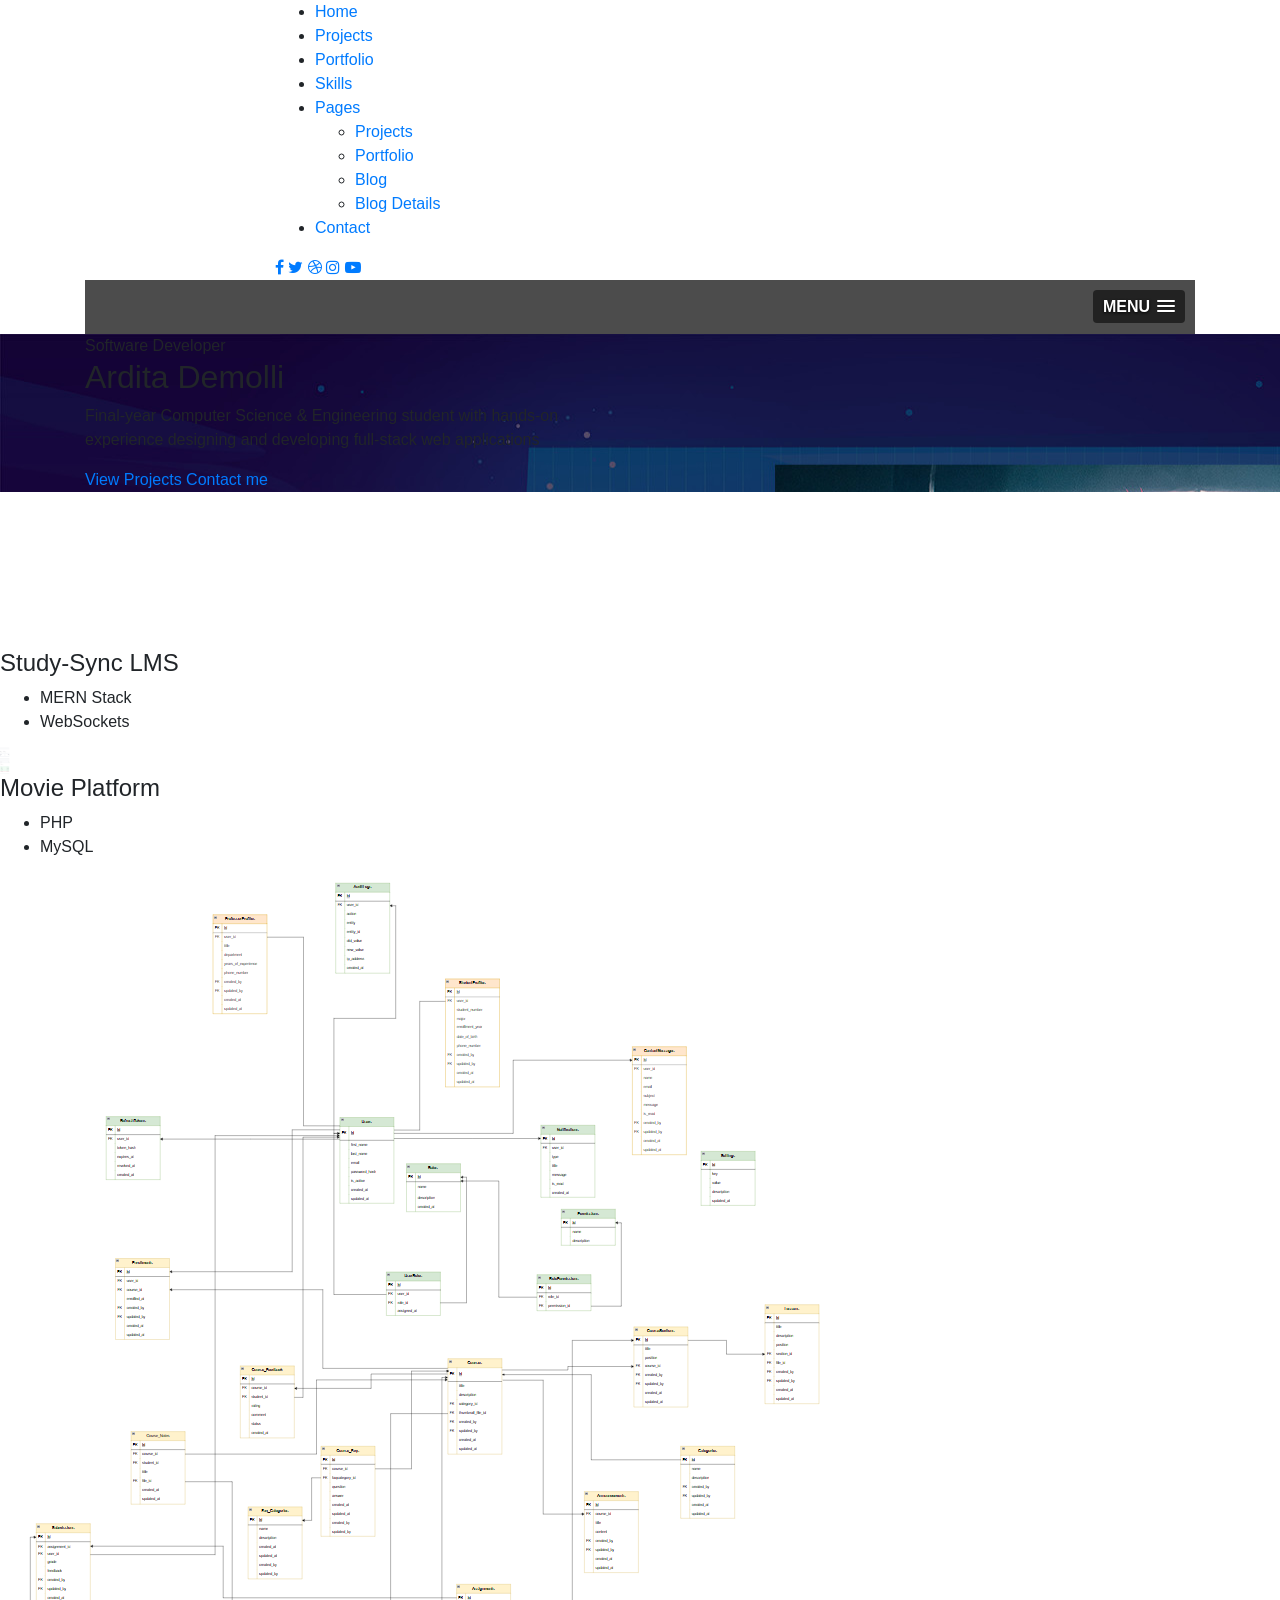
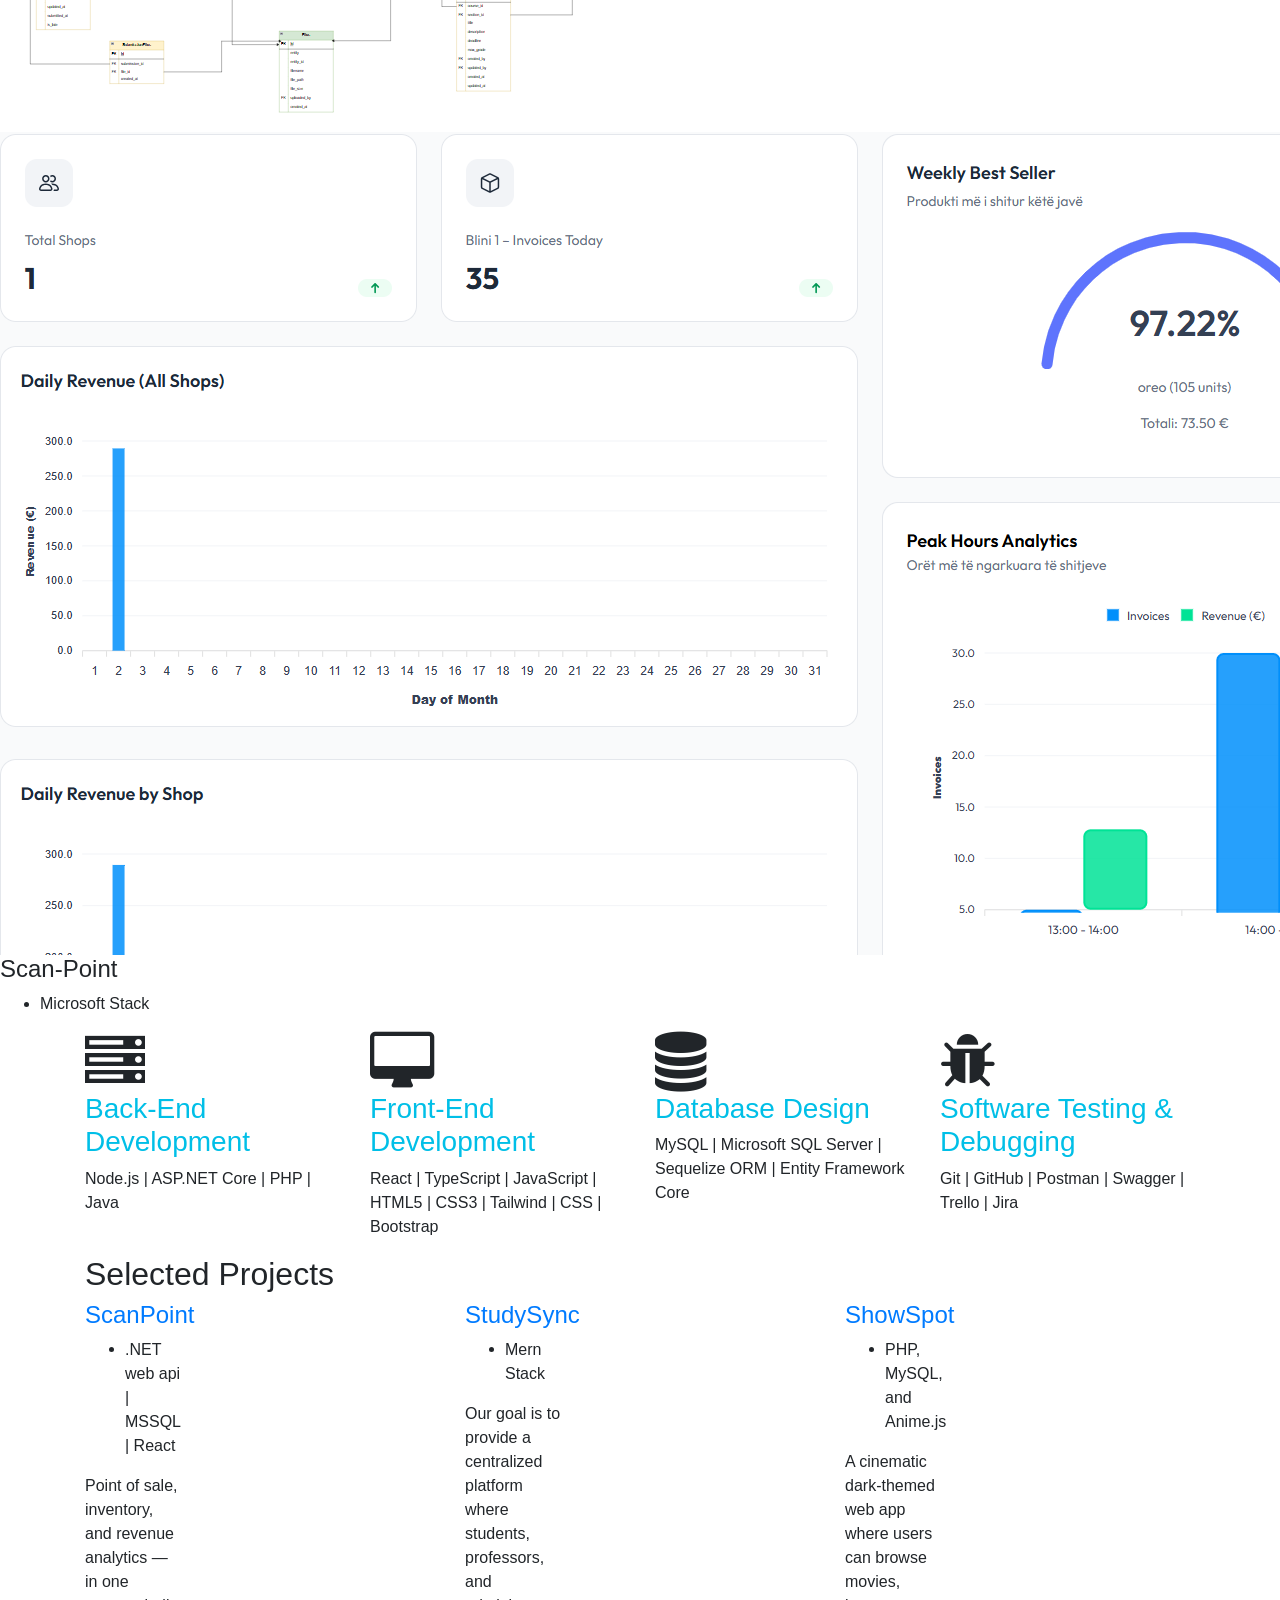
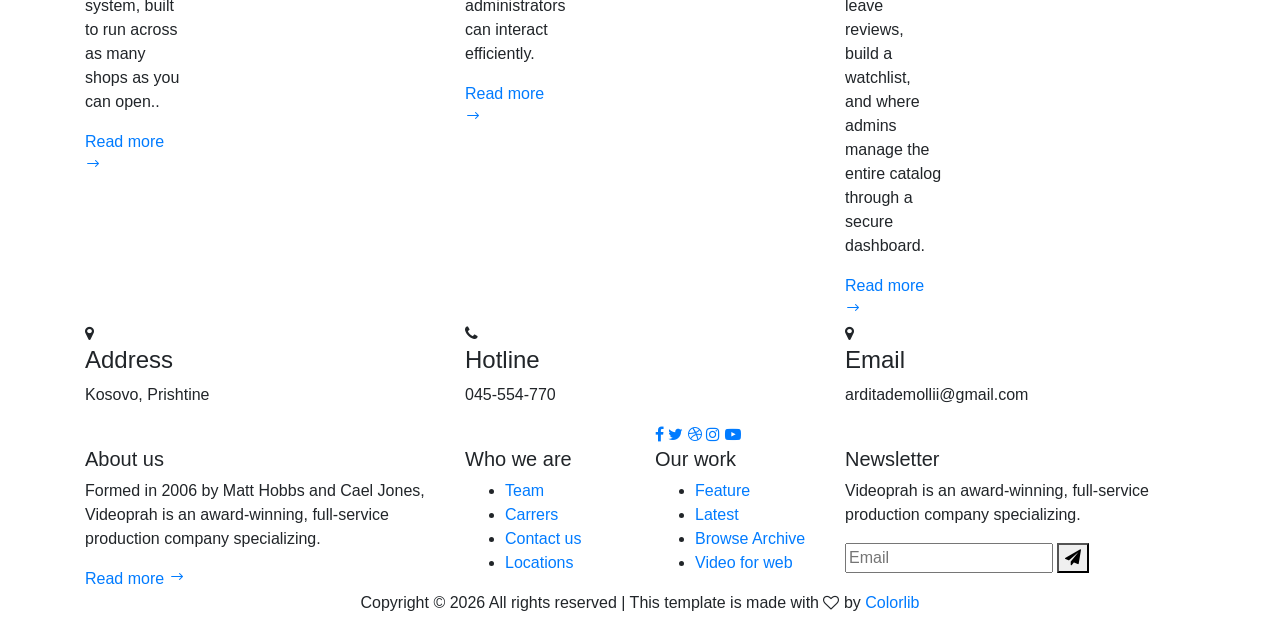
==== commit 9dfa0cd1: "Added personal data" ====
--- a/videograph-master/index.html
+++ b/videograph-master/index.html
@@ -44,12 +44,12 @@
                         <nav class="header__nav__menu mobile-menu">
                             <ul>
                                 <li class="active"><a href="./index.html">Home</a></li>
-                                <li><a href="./about.html">About</a></li>
+                                <li><a href="./about.html">Projects</a></li>
                                 <li><a href="./portfolio.html">Portfolio</a></li>
-                                <li><a href="./services.html">Services</a></li>
+                                <li><a href="./services.html">Skills</a></li>
                                 <li><a href="#">Pages</a>
                                     <ul class="dropdown">
-                                        <li><a href="./about.html">About</a></li>
+                                        <li><a href="./about.html">Projects</a></li>
                                         <li><a href="./portfolio.html">Portfolio</a></li>
                                         <li><a href="./blog.html">Blog</a></li>
                                         <li><a href="./blog-details.html">Blog Details</a></li>
@@ -81,163 +81,139 @@
                     <div class="row">
                         <div class="col-lg-6">
                             <div class="hero__text">
-                                <span>For website and video editing</span>
-                                <h2>Videographer’s Portfolio</h2>
-                                <a href="#" class="primary-btn">See more about us</a>
+                                <span>Software Developer</span>
+                                <h2>Ardita Demolli</h2>
+                                <p>Final-year Computer Science & Engineering student with hands-on experience designing and developing full-stack web applications</p>
+                      
+                                <a href="#" class="primary-btn">View Projects  </a>
+       
+                                <a href="#" class="primary-btn">Contact me </a>
                             </div>
                         </div>
                     </div>
                 </div>
             </div>
-            <div class="hero__item set-bg" data-setbg="img/hero/hero-1.jpg">
-                <div class="container">
-                    <div class="row">
-                        <div class="col-lg-6">
-                            <div class="hero__text">
-                                <span>For website and video editing</span>
-                                <h2>Videographer’s Portfolio</h2>
-                                <a href="#" class="primary-btn">See more about us</a>
-                            </div>
-                        </div>
-                    </div>
-                </div>
-            </div>
-            <div class="hero__item set-bg" data-setbg="img/hero/hero-1.jpg">
-                <div class="container">
-                    <div class="row">
-                        <div class="col-lg-6">
-                            <div class="hero__text">
-                                <span>For website and video editing</span>
-                                <h2>Videographer’s Portfolio</h2>
-                                <a href="#" class="primary-btn">See more about us</a>
-                            </div>
-                        </div>
-                    </div>
-                </div>
-            </div>
+            
+            
         </div>
     </section>
     <!-- Hero Section End -->
 
-    <!-- Services Section Begin -->
-    <section class="services spad">
-        <div class="container">
-            <div class="row">
-                <div class="col-lg-4">
-                    <div class="services__title">
-                        <div class="section-title">
-                            <span>Our services</span>
-                            <h2>What We do?</h2>
-                        </div>
-                        <p>If you hire a videographer of our team you will get a video professional to make a custom
-                            video for your business and, once the project is over.</p>
-                        <a href="#" class="primary-btn">View all services</a>
-                    </div>
-                </div>
-                <div class="col-lg-8">
-                    <div class="row">
-                        <div class="col-lg-6 col-md-6 col-sm-6">
-                            <div class="services__item">
-                                <div class="services__item__icon">
-                                    <img src="img/icons/si-1.png" alt="">
-                                </div>
-                                <h4>Motion graphics</h4>
-                                <p>Whether you’re halfway through the editing process, or you haven’t even started, our
-                                    post production services can put the finishing touches.</p>
-                            </div>
-                        </div>
-                        <div class="col-lg-6 col-md-6 col-sm-6">
-                            <div class="services__item">
-                                <div class="services__item__icon">
-                                    <img src="img/icons/si-2.png" alt="">
-                                </div>
-                                <h4>Scriptwriting and editing</h4>
-                                <p>Whether you’re halfway through the editing process, or you haven’t even started, our
-                                    post production services can put the finishing touches.</p>
-                            </div>
-                        </div>
-                        <div class="col-lg-6 col-md-6 col-sm-6">
-                            <div class="services__item">
-                                <div class="services__item__icon">
-                                    <img src="img/icons/si-3.png" alt="">
-                                </div>
-                                <h4>Video distribution</h4>
-                                <p>Whether you’re halfway through the editing process, or you haven’t even started, our
-                                    post production services can put the finishing touches.</p>
-                            </div>
-                        </div>
-                        <div class="col-lg-6 col-md-6 col-sm-6">
-                            <div class="services__item">
-                                <div class="services__item__icon">
-                                    <img src="img/icons/si-4.png" alt="">
-                                </div>
-                                <h4>Video hosting</h4>
-                                <p>Whether you’re halfway through the editing process, or you haven’t even started, our
-                                    post production services can put the finishing touches.</p>
-                            </div>
-                        </div>
-                    </div>
-                </div>
-            </div>
-        </div>
-    </section>
-    <!-- Services Section End -->
+    
 
     <!-- Work Section Begin -->
-    <section class="work">
-        <div class="work__gallery">
-            <div class="grid-sizer"></div>
-            <div class="work__item wide__item set-bg" data-setbg="img/work/work-1.jpg">
-                <a href="https://www.youtube.com/watch?v=LXb3EKWsInQ" class="play-btn video-popup"><i
-                        class="fa fa-play"></i></a>
-                <div class="work__item__hover">
-                    <h4>VIP Auto Tires & Service</h4>
-                    <ul>
-                        <li>eCommerce</li>
-                        <li>Magento</li>
-                    </ul>
-                </div>
-            </div>
-            <div class="work__item small__item set-bg" data-setbg="img/work/work-2.jpg">
-                <a href="https://www.youtube.com/watch?v=LXb3EKWsInQ" class="play-btn video-popup"><i
-                        class="fa fa-play"></i></a>
-            </div>
-            <div class="work__item small__item set-bg" data-setbg="img/work/work-3.jpg">
-                <a href="https://www.youtube.com/watch?v=LXb3EKWsInQ" class="play-btn video-popup"><i
-                        class="fa fa-play"></i></a>
-            </div>
-            <div class="work__item large__item set-bg" data-setbg="img/work/work-4.jpg">
-                <a href="https://www.youtube.com/watch?v=LXb3EKWsInQ" class="play-btn video-popup"><i
-                        class="fa fa-play"></i></a>
-                <div class="work__item__hover">
-                    <h4>VIP Auto Tires & Service</h4>
-                    <ul>
-                        <li>eCommerce</li>
-                        <li>Magento</li>
-                    </ul>
-                </div>
-            </div>
-            <div class="work__item small__item set-bg" data-setbg="img/work/work-5.jpg">
-                <a href="https://www.youtube.com/watch?v=LXb3EKWsInQ" class="play-btn video-popup"><i
-                        class="fa fa-play"></i></a>
-            </div>
-            <div class="work__item small__item set-bg" data-setbg="img/work/work-6.jpg">
-                <a href="https://www.youtube.com/watch?v=LXb3EKWsInQ" class="play-btn video-popup"><i
-                        class="fa fa-play"></i></a>
-            </div>
-            <div class="work__item wide__item set-bg" data-setbg="img/work/work-7.jpg">
-                <a href="https://www.youtube.com/watch?v=LXb3EKWsInQ" class="play-btn video-popup"><i
-                        class="fa fa-play"></i></a>
-                <div class="work__item__hover">
-                    <h4>VIP Auto Tires & Service</h4>
-                    <ul>
-                        <li>eCommerce</li>
-                        <li>Magento</li>
-                    </ul>
-                </div>
-            </div>
-        </div>
-    </section>
+<section class="work">
+    <div class="work__gallery">
+
+        <div class="grid-sizer"></div>
+
+        <div class="work__item wide__item">
+            <video autoplay muted loop playsinline>
+                <source src="img/videos/video1.mp4" type="video/mp4">
+            </video>
+
+            <div class="work__item__hover">
+                <h4>Study-Sync LMS</h4>
+                <ul>
+                    <li>MERN Stack</li>
+                    <li>WebSockets</li>
+                </ul>
+            </div>
+        </div>
+
+
+        <div class="work__item small__item">
+            <video autoplay muted loop playsinline
+            style="
+        width: 100%;
+        height: 115%;
+        object-fit: cover;
+        position: absolute;
+        top: -7.5%;
+        left: 0;
+        transform: scale(1.05);
+    ">
+            >
+                <source src="img/videos/video3.mp4" type="video/mp4">
+            </video>
+        </div>
+
+
+        <div class="work__item small__item">
+            <img src="img/videos/Dynamicreport.PNG" alt=""  style="
+            width: 100%;
+            height: 106%;
+            object-fit: cover;
+            position: absolute;
+            top: -7.5%;
+            left: 0;
+            transform: scale(1.05);
+        ">>
+        </div>
+
+
+        <div class="work__item large__item">
+            <video autoplay muted loop playsinline
+            style="
+        width: 100%;
+        height: 115%;
+        object-fit: cover;
+        position: absolute;
+        top: -7.5%;
+        left: 0;
+        transform: scale(1.05);
+    ">
+            >
+                <source src="img/videos/video4.mp4" type="video/mp4">
+            </video>
+
+            <div class="work__item__hover">
+                <h4>Movie Platform</h4>
+                <ul>
+                    <li>PHP</li>
+                    <li>MySQL</li>
+                </ul>
+            </div>
+        </div>
+
+
+        <div class="work__item small__item">
+           <img src="img/videos/databaza.PNG" alt="">
+        </div>
+
+
+        <div class="work__item small__item">
+            <video autoplay muted loop playsinline
+            style="
+        width: 95%;
+        height: 105%;
+        object-fit: cover;
+        position: absolute;
+        top: -7.5%;
+        left: 0;
+        transform: scale(1.05);
+    ">
+            >
+                <source src="img/videos/video2.mp4" type="video/mp4">
+            </video>
+        </div>
+
+
+        <div class="work__item wide__item">
+            <img src="img/videos/dashboard.PNG" alt="">
+
+            <div class="work__item__hover">
+                <h4>Scan-Point</h4>
+                <ul>
+                    <li>Microsoft Stack</li>
+                    
+                </ul>
+            </div>
+        </div>
+
+    </div>
+</section>
+<!-- Work Section End -->
     <!-- Work Section End -->
 
     <!-- Counter Section Begin -->
@@ -248,36 +224,36 @@
                     <div class="col-lg-3 col-md-6 col-sm-6">
                         <div class="counter__item">
                             <div class="counter__item__text">
-                                <img src="img/icons/ci-1.png" alt="">
-                                <h2 class="counter_num">230</h2>
-                                <p>Compled Projects</p>
+                                <i class="fa fa-server" style="font-size: 60px"></i>
+                                <h3 style="color: #00bfe7;;">Back-End Development</h3>
+                                <p>Node.js | ASP.NET Core | PHP | Java</p>
                             </div>
                         </div>
                     </div>
                     <div class="col-lg-3 col-md-6 col-sm-6">
                         <div class="counter__item second__item">
                             <div class="counter__item__text">
-                                <img src="img/icons/ci-2.png" alt="">
-                                <h2 class="counter_num">1068</h2>
-                                <p>Happy clients</p>
+                                <i class="fa fa-desktop" style="font-size: 60px"></i>
+                                <h3 style="color: #00bfe7;">Front-End Development</h3>
+                                <p>React | TypeScript | JavaScript | HTML5 | CSS3 | Tailwind | CSS | Bootstrap</p>
                             </div>
                         </div>
                     </div>
                     <div class="col-lg-3 col-md-6 col-sm-6">
                         <div class="counter__item third__item">
                             <div class="counter__item__text">
-                                <img src="img/icons/ci-3.png" alt="">
-                                <h2 class="counter_num">230</h2>
-                                <p>Perspective clients</p>
+                                <i class="fa fa-database" style="font-size: 60px"></i>
+                                <h3 style="color:#00bfe7;;">Database Design</h3>
+                                <p>MySQL | Microsoft SQL Server | Sequelize ORM | Entity Framework Core</p>
                             </div>
                         </div>
                     </div>
                     <div class="col-lg-3 col-md-6 col-sm-6">
                         <div class="counter__item four__item">
                             <div class="counter__item__text">
-                                <img src="img/icons/ci-4.png" alt="">
-                                <h2 class="counter_num">230</h2>
-                                <p>Compled Projects</p>
+                                <i class="fa fa-bug"  style="font-size: 60px"></i>
+                                <h3 style="color: #00bfe7;;">Software Testing & Debugging</h3>
+                                <p>Git | GitHub | Postman | Swagger | Trello | Jira </p>
                             </div>
                         </div>
                     </div>
@@ -287,202 +263,117 @@
     </section>
     <!-- Counter Section End -->
 
-    <!-- Team Section Begin -->
-    <section class="team spad set-bg" data-setbg="img/team-bg.jpg">
-        <div class="container">
-            <div class="row">
-                <div class="col-lg-12">
-                    <div class="section-title team__title">
-                        <span>Nice to meet</span>
-                        <h2>OUR Team</h2>
-                    </div>
-                </div>
-            </div>
-            <div class="row">
-                <div class="col-lg-3 col-md-6 col-sm-6 p-0">
-                    <div class="team__item set-bg" data-setbg="img/team/team-1.jpg">
-                        <div class="team__item__text">
-                            <h4>AMANDA STONE</h4>
-                            <p>Videographer</p>
-                            <div class="team__item__social">
-                                <a href="#"><i class="fa fa-facebook"></i></a>
-                                <a href="#"><i class="fa fa-twitter"></i></a>
-                                <a href="#"><i class="fa fa-dribbble"></i></a>
-                                <a href="#"><i class="fa fa-instagram"></i></a>
-                            </div>
-                        </div>
-                    </div>
-                </div>
-                <div class="col-lg-3 col-md-6 col-sm-6 p-0">
-                    <div class="team__item team__item--second set-bg" data-setbg="img/team/team-2.jpg">
-                        <div class="team__item__text">
-                            <h4>AMANDA STONE</h4>
-                            <p>Videographer</p>
-                            <div class="team__item__social">
-                                <a href="#"><i class="fa fa-facebook"></i></a>
-                                <a href="#"><i class="fa fa-twitter"></i></a>
-                                <a href="#"><i class="fa fa-dribbble"></i></a>
-                                <a href="#"><i class="fa fa-instagram"></i></a>
-                            </div>
-                        </div>
-                    </div>
-                </div>
-                <div class="col-lg-3 col-md-6 col-sm-6 p-0">
-                    <div class="team__item team__item--third set-bg" data-setbg="img/team/team-3.jpg">
-                        <div class="team__item__text">
-                            <h4>AMANDA STONE</h4>
-                            <p>Videographer</p>
-                            <div class="team__item__social">
-                                <a href="#"><i class="fa fa-facebook"></i></a>
-                                <a href="#"><i class="fa fa-twitter"></i></a>
-                                <a href="#"><i class="fa fa-dribbble"></i></a>
-                                <a href="#"><i class="fa fa-instagram"></i></a>
-                            </div>
-                        </div>
-                    </div>
-                </div>
-                <div class="col-lg-3 col-md-6 col-sm-6 p-0">
-                    <div class="team__item team__item--four set-bg" data-setbg="img/team/team-4.jpg">
-                        <div class="team__item__text">
-                            <h4>AMANDA STONE</h4>
-                            <p>Videographer</p>
-                            <div class="team__item__social">
-                                <a href="#"><i class="fa fa-facebook"></i></a>
-                                <a href="#"><i class="fa fa-twitter"></i></a>
-                                <a href="#"><i class="fa fa-dribbble"></i></a>
-                                <a href="#"><i class="fa fa-instagram"></i></a>
-                            </div>
-                        </div>
-                    </div>
-                </div>
-                <div class="col-lg-12 p-0">
-                    <div class="team__btn">
-                        <a href="#" class="primary-btn">Meet Our Team</a>
-                    </div>
-                </div>
-            </div>
-        </div>
-    </section>
-    <!-- Team Section End -->
-
-    <!-- Latest Blog Section Begin -->
+ 
+
+    <!-- Projects section begin -->
     <section class="latest spad">
         <div class="container">
             <div class="row">
                 <div class="col-lg-12">
                     <div class="section-title center-title">
-                        <span>Our Blog</span>
-                        <h2>Blog Update</h2>
+                       
+                        <h2> Selected Projects</h2>
                     </div>
                 </div>
             </div>
             <div class="row">
                 <div class="latest__slider owl-carousel">
+                    
                     <div class="col-lg-4">
                         <div class="blog__item latest__item">
-                            <h4>What Makes Users Want to Share a Video on Social Media?</h4>
-                            <ul>
-                                <li>Jan 03, 2020</li>
-                                <li>05 Comment</li>
-                            </ul>
-                            <p>We recently launched a new website for a Vital client and wanted to share some of the
-                                cool features we were able...</p>
-                            <a href="#">Read more <span class="arrow_right"></span></a>
+                            <h4><a href="./about.html#scanpoint">ScanPoint</a></h4>
+                            <ul>
+                                <li>.NET web api | MSSQL | React</li>
+                                
+                            </ul>
+                            <p>Point of sale, inventory, and revenue analytics — in one system, built to run across as many shops as you can open..</p>
+                            <a href="./about.html#scanpoint">Read more <span class="arrow_right"></span></a>
                         </div>
                     </div>
                     <div class="col-lg-4">
                         <div class="blog__item latest__item">
-                            <h4>Bumper Ads: How to Tell a Story in 6 Seconds</h4>
-                            <ul>
-                                <li>Jan 03, 2020</li>
-                                <li>05 Comment</li>
-                            </ul>
-                            <p>We recently launched a new website for a Vital client and wanted to share some of the
-                                cool features we were able...</p>
-                            <a href="#">Read more <span class="arrow_right"></span></a>
+                            <h4><a href="./about.html#studysync">StudySync</a></h4>
+                            <ul>
+                                <li>Mern Stack</li>
+                                
+                            </ul>
+                            <p>Our goal is to provide a centralized platform where students, professors, and administrators can interact efficiently.</p>
+                            <a href="./about.html#studysync">Read more <span class="arrow_right"></span></a>
                         </div>
                     </div>
                     <div class="col-lg-4">
                         <div class="blog__item latest__item">
-                            <h4>What Makes Users Want to Share a Video on Social Media?</h4>
-                            <ul>
-                                <li>Jan 03, 2020</li>
-                                <li>05 Comment</li>
-                            </ul>
-                            <p>We recently launched a new website for a Vital client and wanted to share some of the
-                                cool features we were able...</p>
-                            <a href="#">Read more <span class="arrow_right"></span></a>
-                        </div>
-                    </div>
-                    <div class="col-lg-4">
-                        <div class="blog__item latest__item">
-                            <h4>Bumper Ads: How to Tell a Story in 6 Seconds</h4>
-                            <ul>
-                                <li>Jan 03, 2020</li>
-                                <li>05 Comment</li>
-                            </ul>
-                            <p>We recently launched a new website for a Vital client and wanted to share some of the
-                                cool features we were able...</p>
-                            <a href="#">Read more <span class="arrow_right"></span></a>
-                        </div>
-                    </div>
-                    <div class="col-lg-4">
-                        <div class="blog__item latest__item">
-                            <h4>What Makes Users Want to Share a Video on Social Media?</h4>
-                            <ul>
-                                <li>Jan 03, 2020</li>
-                                <li>05 Comment</li>
-                            </ul>
-                            <p>We recently launched a new website for a Vital client and wanted to share some of the
-                                cool features we were able...</p>
-                            <a href="#">Read more <span class="arrow_right"></span></a>
-                        </div>
-                    </div>
-                    <div class="col-lg-4">
-                        <div class="blog__item latest__item">
-                            <h4>What Makes Users Want to Share a Video on Social Media?</h4>
-                            <ul>
-                                <li>Jan 03, 2020</li>
-                                <li>05 Comment</li>
-                            </ul>
-                            <p>We recently launched a new website for a Vital client and wanted to share some of the
-                                cool features we were able...</p>
-                            <a href="#">Read more <span class="arrow_right"></span></a>
-                        </div>
-                    </div>
-                    <div class="col-lg-4">
-                        <div class="blog__item latest__item">
-                            <h4>What Makes Users Want to Share a Video on Social Media?</h4>
-                            <ul>
-                                <li>Jan 03, 2020</li>
-                                <li>05 Comment</li>
-                            </ul>
-                            <p>We recently launched a new website for a Vital client and wanted to share some of the
-                                cool features we were able...</p>
-                            <a href="#">Read more <span class="arrow_right"></span></a>
-                        </div>
-                    </div>
+                            <h4><a href="./about.html#showspot">ShowSpot</a></h4>
+                            <ul>
+                                <li>PHP, MySQL, and Anime.js</li>
+                                
+                            </ul>
+                            <p>A cinematic dark-themed web app where users can browse movies, leave reviews, build a watchlist, and where admins manage the entire catalog through a secure dashboard.
+
+                            </p>
+                            <a href="./about.html#showspot">Read more <span class="arrow_right"></span></a>
+                        </div>
+                    </div>
+                   
                 </div>
             </div>
         </div>
     </section>
-    <!-- Latest Blog Section End -->
-
-    <!-- Call To Action Section Begin -->
-    <section class="callto spad set-bg" data-setbg="img/callto-bg.jpg">
+    <!-- Projects section End -->
+
+    
+  
+
+ 
+
+    
+  
+   
+
+    <!-- Contact Widget Section Begin -->
+    <section class="contact-widget spad">
         <div class="container">
             <div class="row">
-                <div class="col-lg-8">
-                    <div class="callto__text">
-                        <h2>Fresh Ideas, Fresh Moments Giving Wings to your Stories.</h2>
-                        <p>INC5000, Best places to work 2019</p>
-                        <a href="#">Start your stories</a>
+                <div class="col-lg-4 col-md-6 col-md-6 col-md-3">
+                    <div class="contact__widget__item">
+                        <div class="contact__widget__item__icon">
+                            <i class="fa fa-map-marker"></i>
+                        </div>
+                        <div class="contact__widget__item__text">
+                            <h4>Address</h4>
+                            <p>Kosovo, Prishtine</p>
+                        </div>
+                    </div>
+                </div>
+                <div class="col-lg-4 col-md-6 col-md-6 col-md-3">
+                    <div class="contact__widget__item">
+                        <div class="contact__widget__item__icon">
+                            <i class="fa fa-phone"></i>
+                        </div>
+                        <div class="contact__widget__item__text">
+                            <h4>Hotline</h4>
+                            <p>045-554-770</p>
+                        </div>
+                    </div>
+                </div>
+                <div class="col-lg-4 col-md-6 col-md-6 col-md-3">
+                    <div class="contact__widget__item">
+                        <div class="contact__widget__item__icon">
+                            <i class="fa fa-map-marker"></i>
+                        </div>
+                        <div class="contact__widget__item__text">
+                            <h4>Email</h4>
+                            <p>arditademollii@gmail.com</p>
+                        </div>
                     </div>
                 </div>
             </div>
         </div>
     </section>
-    <!-- Call To Action Section End -->
+    <!-- Contact Widget Section End -->
+
+
+ 
 
     <!-- Footer Section Begin -->
     <footer class="footer">
@@ -579,4 +470,4 @@
     <script src="js/main.js"></script>
 </body>
 
-</html>+</html>
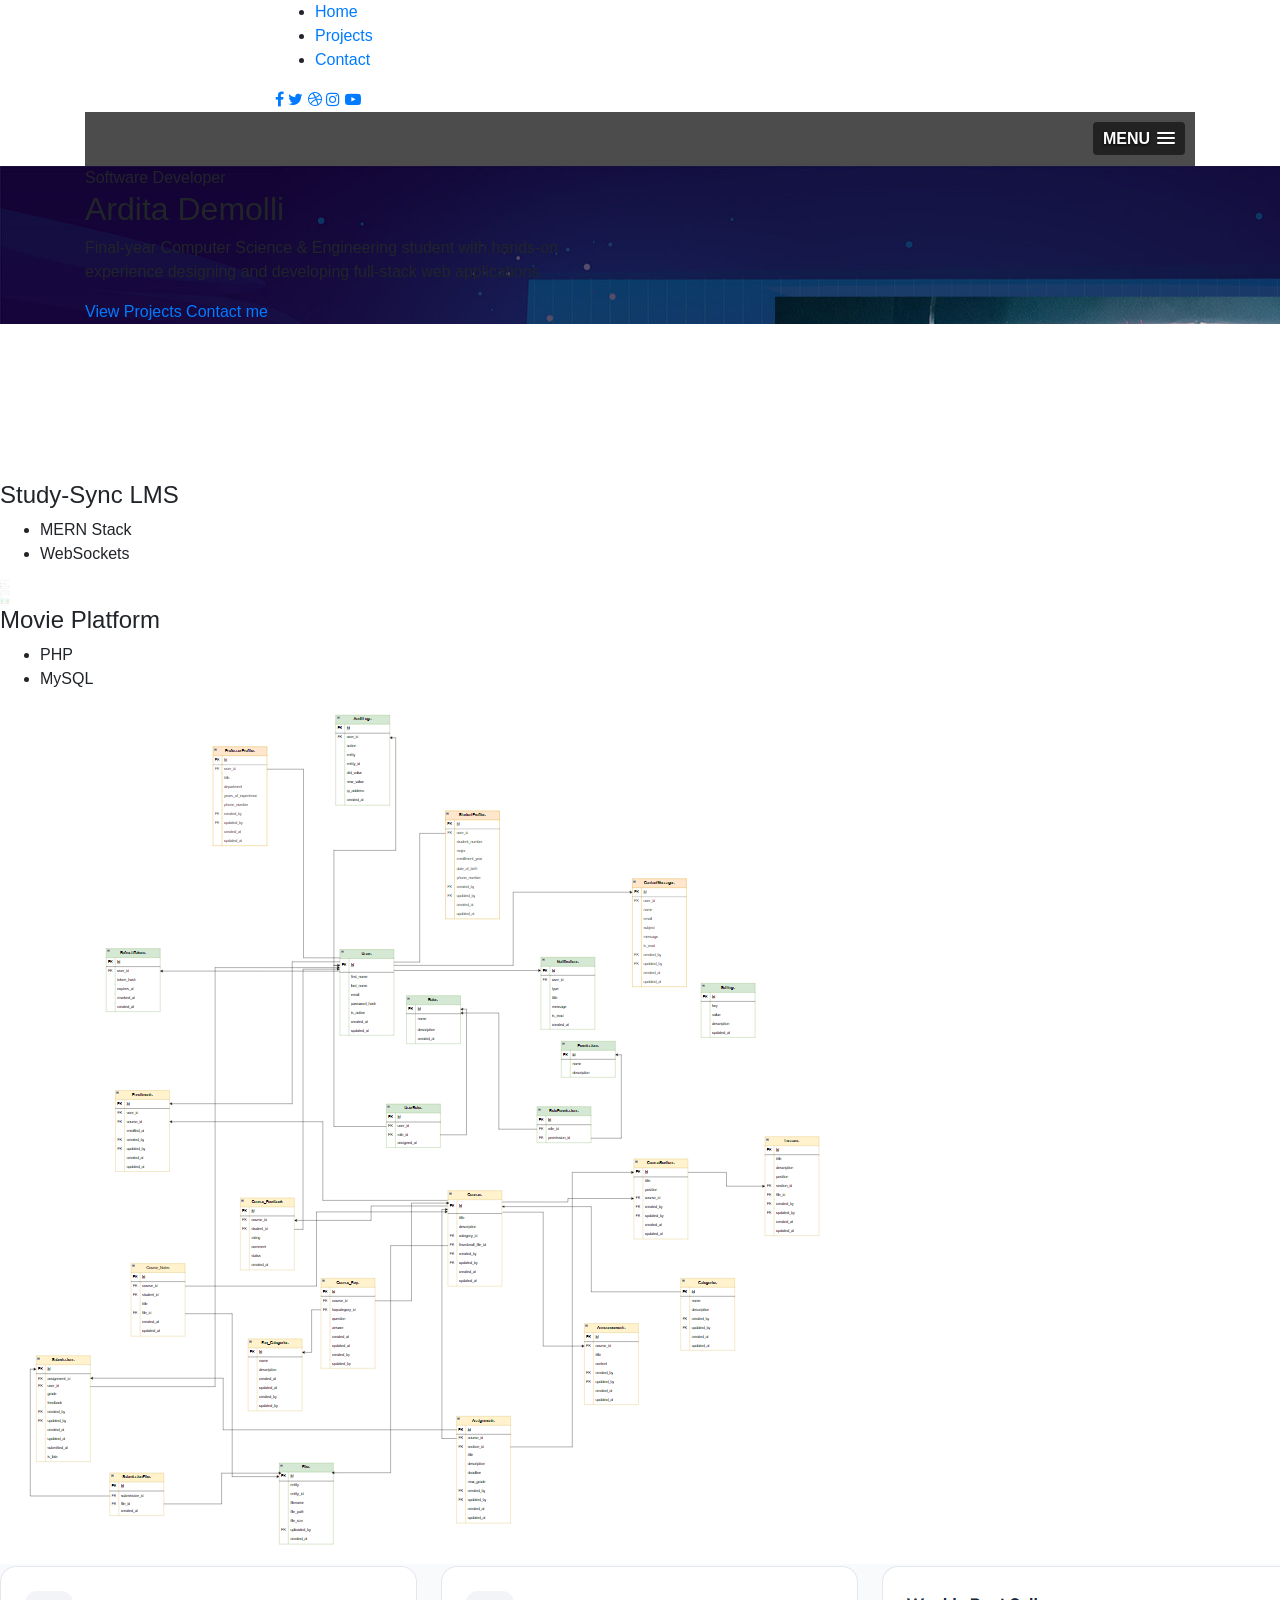
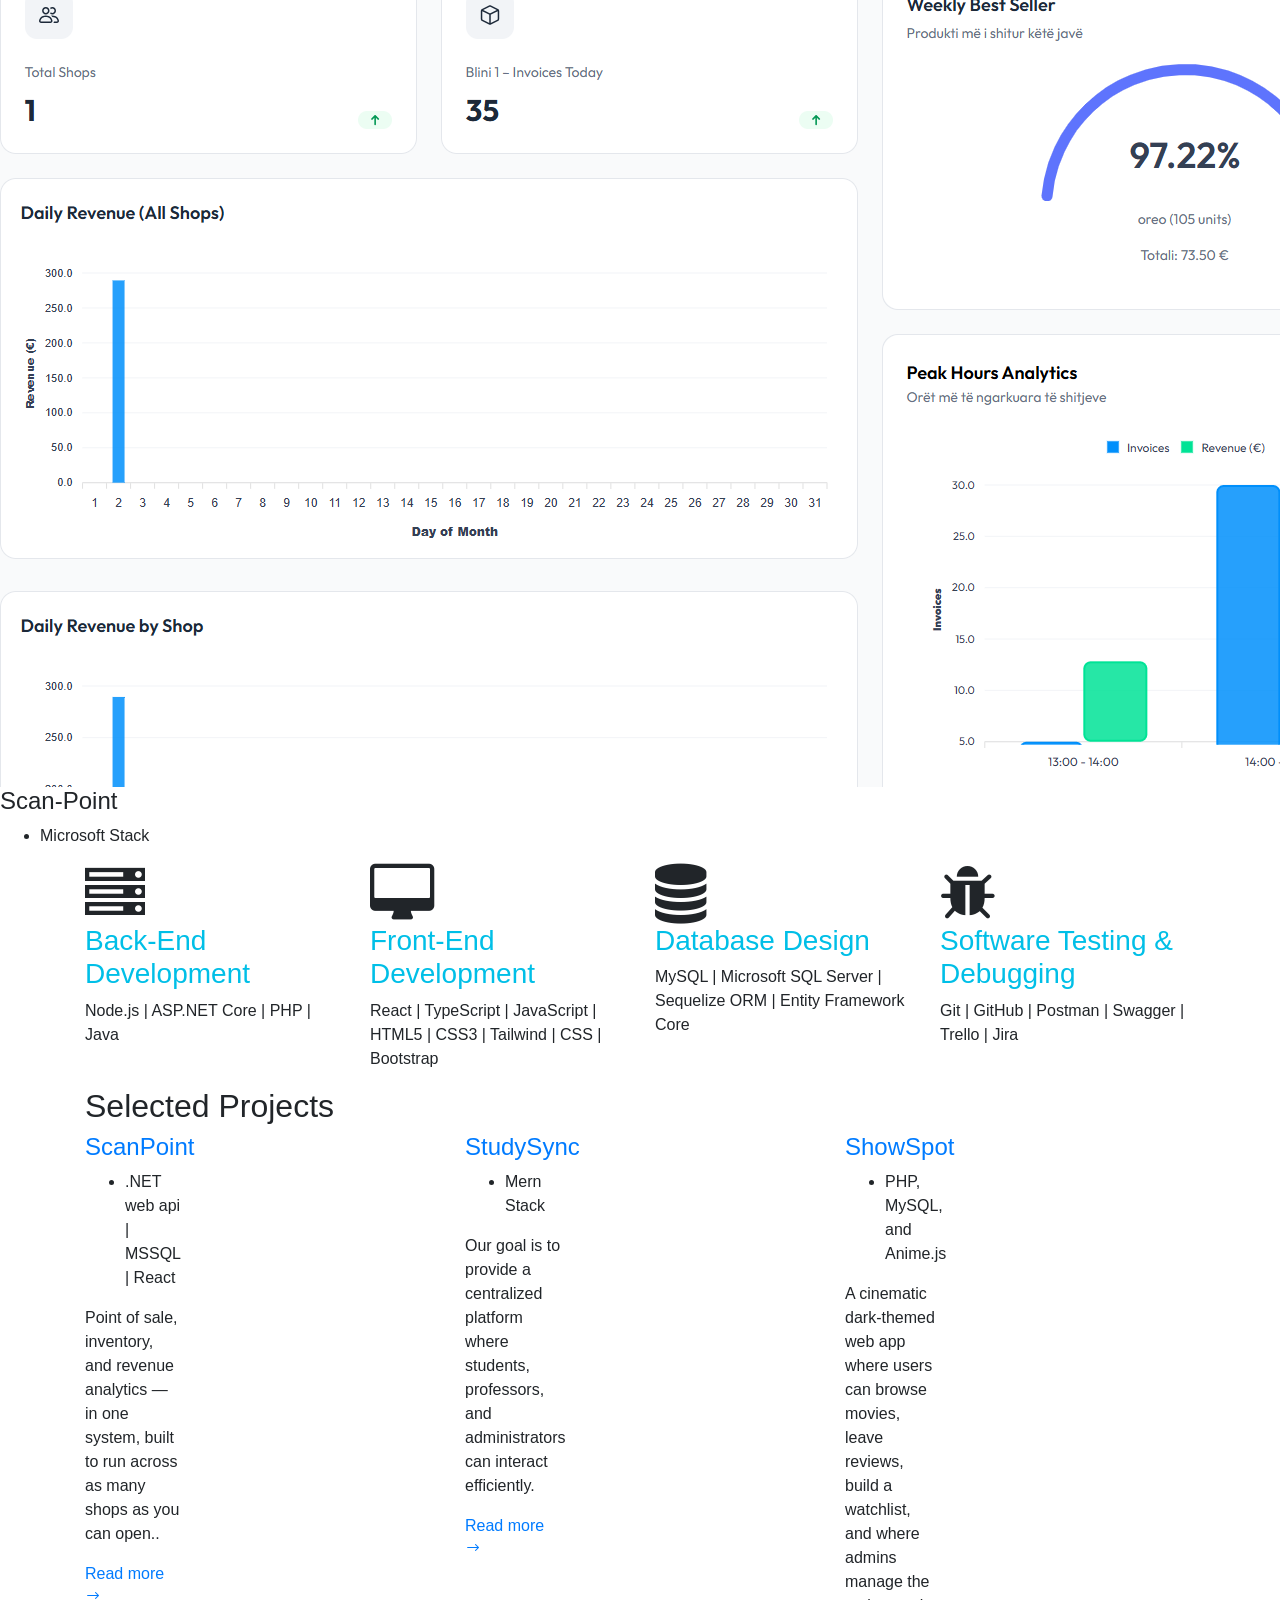
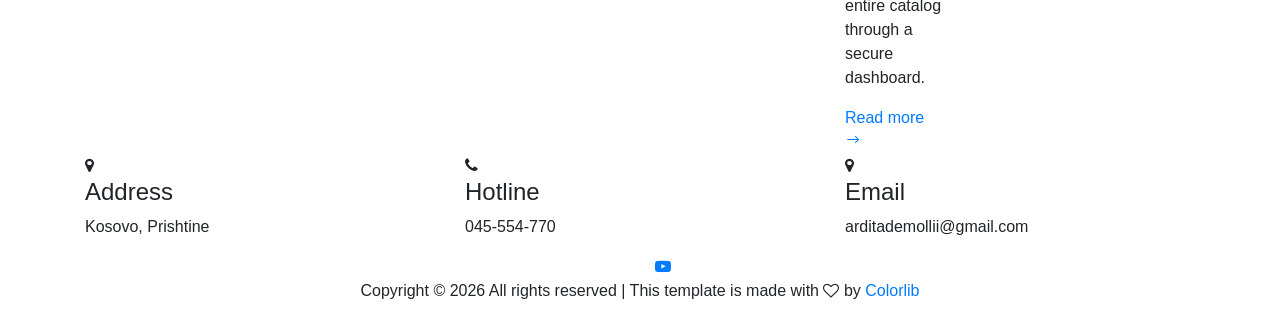
==== commit 88d0ca8e: "Update pictures" ====
--- a/videograph-master/index.html
+++ b/videograph-master/index.html
@@ -45,16 +45,8 @@
                             <ul>
                                 <li class="active"><a href="./index.html">Home</a></li>
                                 <li><a href="./about.html">Projects</a></li>
-                                <li><a href="./portfolio.html">Portfolio</a></li>
-                                <li><a href="./services.html">Skills</a></li>
-                                <li><a href="#">Pages</a>
-                                    <ul class="dropdown">
-                                        <li><a href="./about.html">Projects</a></li>
-                                        <li><a href="./portfolio.html">Portfolio</a></li>
-                                        <li><a href="./blog.html">Blog</a></li>
-                                        <li><a href="./blog-details.html">Blog Details</a></li>
-                                    </ul>
-                                </li>
+                                
+                               
                                 <li><a href="./contact.html">Contact</a></li>
                             </ul>
                         </nav>
@@ -387,59 +379,13 @@
                     </div>
                     <div class="col-lg-6 col-md-6">
                         <div class="footer__top__social">
-                            <a href="#"><i class="fa fa-facebook"></i></a>
-                            <a href="#"><i class="fa fa-twitter"></i></a>
-                            <a href="#"><i class="fa fa-dribbble"></i></a>
-                            <a href="#"><i class="fa fa-instagram"></i></a>
+                            
                             <a href="#"><i class="fa fa-youtube-play"></i></a>
                         </div>
                     </div>
                 </div>
             </div>
-            <div class="footer__option">
-                <div class="row">
-                    <div class="col-lg-4 col-md-6 col-sm-6">
-                        <div class="footer__option__item">
-                            <h5>About us</h5>
-                            <p>Formed in 2006 by Matt Hobbs and Cael Jones, Videoprah is an award-winning, full-service
-                                production company specializing.</p>
-                            <a href="#" class="read__more">Read more <span class="arrow_right"></span></a>
-                        </div>
-                    </div>
-                    <div class="col-lg-2 col-md-3 col-sm-3">
-                        <div class="footer__option__item">
-                            <h5>Who we are</h5>
-                            <ul>
-                                <li><a href="#">Team</a></li>
-                                <li><a href="#">Carrers</a></li>
-                                <li><a href="#">Contact us</a></li>
-                                <li><a href="#">Locations</a></li>
-                            </ul>
-                        </div>
-                    </div>
-                    <div class="col-lg-2 col-md-3 col-sm-3">
-                        <div class="footer__option__item">
-                            <h5>Our work</h5>
-                            <ul>
-                                <li><a href="#">Feature</a></li>
-                                <li><a href="#">Latest</a></li>
-                                <li><a href="#">Browse Archive</a></li>
-                                <li><a href="#">Video for web</a></li>
-                            </ul>
-                        </div>
-                    </div>
-                    <div class="col-lg-4 col-md-12">
-                        <div class="footer__option__item">
-                            <h5>Newsletter</h5>
-                            <p>Videoprah is an award-winning, full-service production company specializing.</p>
-                            <form action="#">
-                                <input type="text" placeholder="Email">
-                                <button type="submit"><i class="fa fa-send"></i></button>
-                            </form>
-                        </div>
-                    </div>
-                </div>
-            </div>
+          
             <div class="footer__copyright">
                 <div class="row">
                     <div class="col-lg-12 text-center">
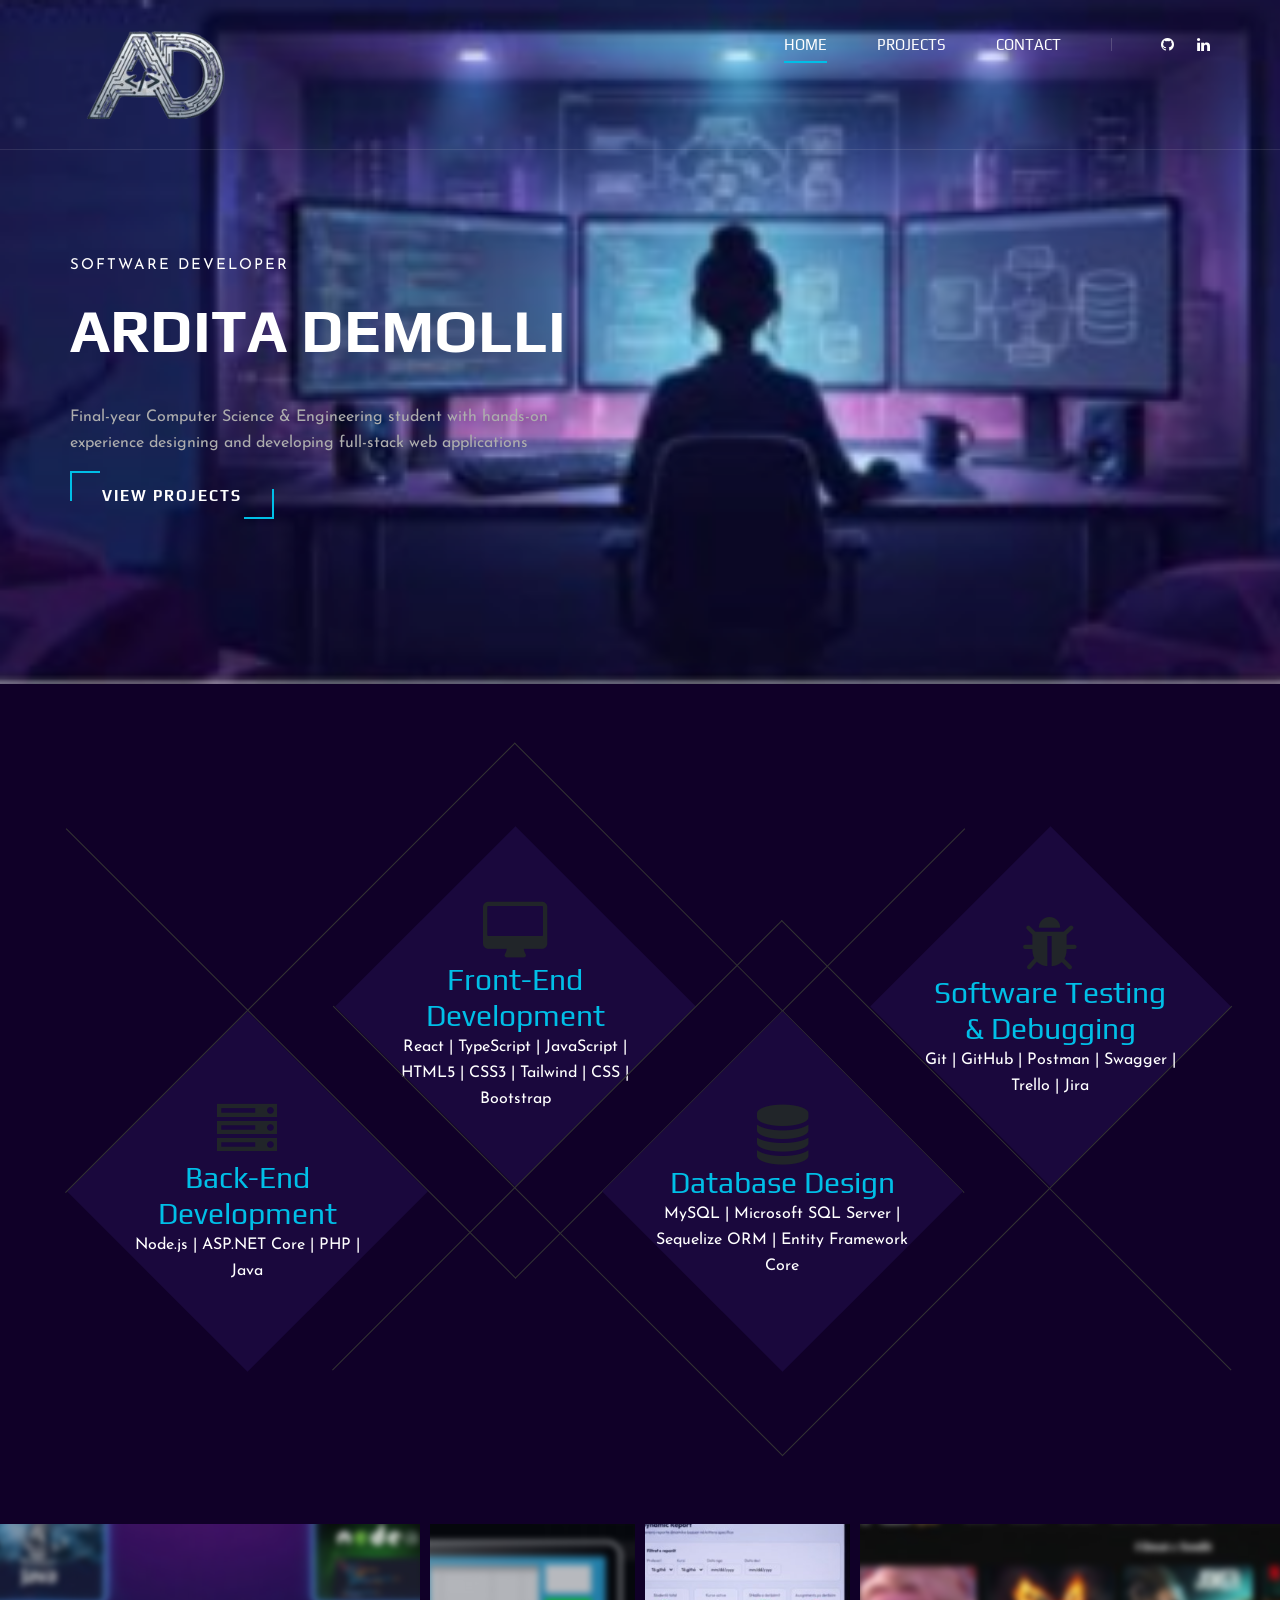
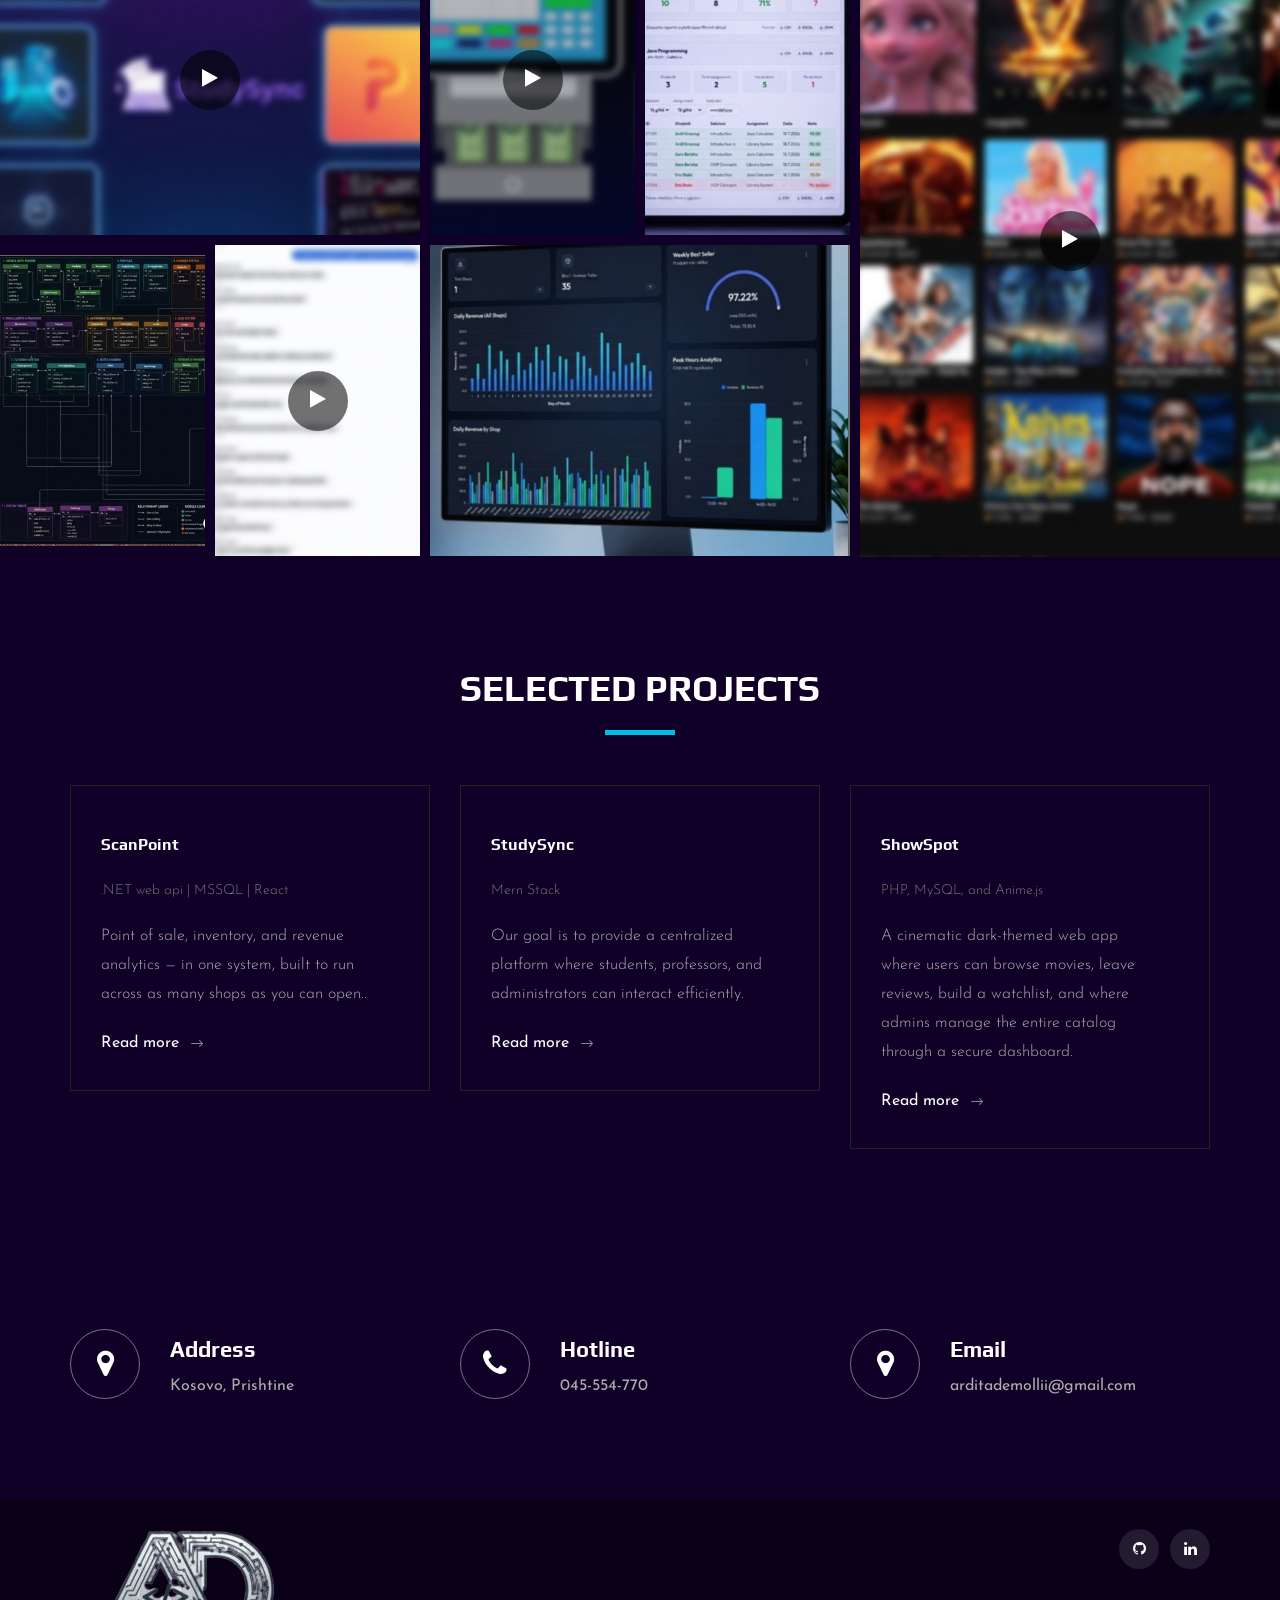
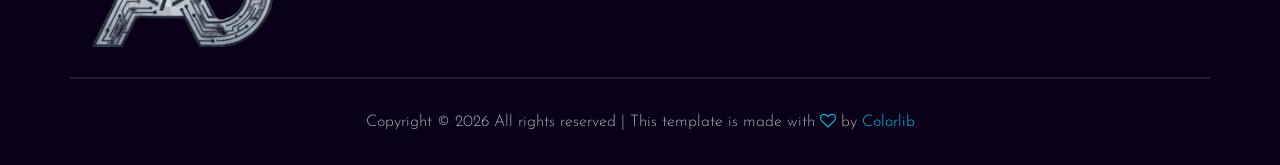
==== commit d87442c9: "Changes" ====
--- a/videograph-master/index.html
+++ b/videograph-master/index.html
@@ -47,15 +47,12 @@
                                 <li><a href="./about.html">Projects</a></li>
                                 
                                
-                                <li><a href="./contact.html">Contact</a></li>
+                                <li><a href="#contact">Contact</a></li>
                             </ul>
                         </nav>
                         <div class="header__nav__social">
-                            <a href="#"><i class="fa fa-facebook"></i></a>
-                            <a href="#"><i class="fa fa-twitter"></i></a>
-                            <a href="#"><i class="fa fa-dribbble"></i></a>
-                            <a href="#"><i class="fa fa-instagram"></i></a>
-                            <a href="#"><i class="fa fa-youtube-play"></i></a>
+                            <a href="https://github.com/arditademollii" target="_blank"><i class="fa fa-github"></i></a>
+                            <a href="https://linkedin.com/in/ardita-demolli-4b60662a6" target="_blank"><i class="fa fa-linkedin"></i></a>
                         </div>
                     </div>
                 </div>
@@ -68,7 +65,7 @@
     <!-- Hero Section Begin -->
     <section class="hero">
         <div class="hero__slider owl-carousel">
-            <div class="hero__item set-bg" data-setbg="img/hero/hero-1.jpg">
+            <div class="hero__item set-bg" data-setbg="img/hero/fullstack.jpg">
                 <div class="container">
                     <div class="row">
                         <div class="col-lg-6">
@@ -77,9 +74,9 @@
                                 <h2>Ardita Demolli</h2>
                                 <p>Final-year Computer Science & Engineering student with hands-on experience designing and developing full-stack web applications</p>
                       
-                                <a href="#" class="primary-btn">View Projects  </a>
+                                <a href="#selected-projects" class="primary-btn">View Projects  </a>
        
-                                <a href="#" class="primary-btn">Contact me </a>
+                                
                             </div>
                         </div>
                     </div>
@@ -91,122 +88,6 @@
     </section>
     <!-- Hero Section End -->
 
-    
-
-    <!-- Work Section Begin -->
-<section class="work">
-    <div class="work__gallery">
-
-        <div class="grid-sizer"></div>
-
-        <div class="work__item wide__item">
-            <video autoplay muted loop playsinline>
-                <source src="img/videos/video1.mp4" type="video/mp4">
-            </video>
-
-            <div class="work__item__hover">
-                <h4>Study-Sync LMS</h4>
-                <ul>
-                    <li>MERN Stack</li>
-                    <li>WebSockets</li>
-                </ul>
-            </div>
-        </div>
-
-
-        <div class="work__item small__item">
-            <video autoplay muted loop playsinline
-            style="
-        width: 100%;
-        height: 115%;
-        object-fit: cover;
-        position: absolute;
-        top: -7.5%;
-        left: 0;
-        transform: scale(1.05);
-    ">
-            >
-                <source src="img/videos/video3.mp4" type="video/mp4">
-            </video>
-        </div>
-
-
-        <div class="work__item small__item">
-            <img src="img/videos/Dynamicreport.PNG" alt=""  style="
-            width: 100%;
-            height: 106%;
-            object-fit: cover;
-            position: absolute;
-            top: -7.5%;
-            left: 0;
-            transform: scale(1.05);
-        ">>
-        </div>
-
-
-        <div class="work__item large__item">
-            <video autoplay muted loop playsinline
-            style="
-        width: 100%;
-        height: 115%;
-        object-fit: cover;
-        position: absolute;
-        top: -7.5%;
-        left: 0;
-        transform: scale(1.05);
-    ">
-            >
-                <source src="img/videos/video4.mp4" type="video/mp4">
-            </video>
-
-            <div class="work__item__hover">
-                <h4>Movie Platform</h4>
-                <ul>
-                    <li>PHP</li>
-                    <li>MySQL</li>
-                </ul>
-            </div>
-        </div>
-
-
-        <div class="work__item small__item">
-           <img src="img/videos/databaza.PNG" alt="">
-        </div>
-
-
-        <div class="work__item small__item">
-            <video autoplay muted loop playsinline
-            style="
-        width: 95%;
-        height: 105%;
-        object-fit: cover;
-        position: absolute;
-        top: -7.5%;
-        left: 0;
-        transform: scale(1.05);
-    ">
-            >
-                <source src="img/videos/video2.mp4" type="video/mp4">
-            </video>
-        </div>
-
-
-        <div class="work__item wide__item">
-            <img src="img/videos/dashboard.PNG" alt="">
-
-            <div class="work__item__hover">
-                <h4>Scan-Point</h4>
-                <ul>
-                    <li>Microsoft Stack</li>
-                    
-                </ul>
-            </div>
-        </div>
-
-    </div>
-</section>
-<!-- Work Section End -->
-    <!-- Work Section End -->
 
     <!-- Counter Section Begin -->
     <section class="counter">
@@ -255,10 +136,141 @@
     </section>
     <!-- Counter Section End -->
 
- 
+    <!-- Work Section Begin -->
+<section class="work">
+    <div class="work__gallery">
+
+        <div class="grid-sizer"></div>
+
+        <div class="work__item wide__item">
+            <video muted loop playsinline data-src="img/videos/video1.mp4">
+                <source src="img/videos/video1.mp4" type="video/mp4">
+            </video>
+
+            <div class="work__item__poster">
+                <div class="work__item__poster__bg" style="background-image:url(img/videos/video1-poster.jpg);"></div>
+                <span class="work__item__play"><i class="fa fa-play"></i></span>
+            </div>
+
+            <div class="work__item__hover">
+                <h4>Study-Sync LMS</h4>
+                <ul>
+                    <li>MERN Stack</li>
+                    <li>WebSockets</li>
+                </ul>
+            </div>
+        </div>
+
+
+        <div class="work__item small__item">
+            <video muted loop playsinline data-src="img/videos/video3.mp4"
+            style="
+        width: 100%;
+        height: 115%;
+        object-fit: cover;
+        position: absolute;
+        top: -7.5%;
+        left: 0;
+        transform: scale(1.05);
+    ">
+                <source src="img/videos/video3.mp4" type="video/mp4">
+            </video>
+
+            <div class="work__item__poster">
+                <div class="work__item__poster__bg" style="background-image:url(img/videos/video2-poster.jpg);"></div>
+                <span class="work__item__play"><i class="fa fa-play"></i></span>
+            </div>
+        </div>
+
+
+        <div class="work__item small__item">
+            <img src="img/videos/Dynamicreport.PNG" alt=""  style="
+            width: 100%;
+            height: 106%;
+            object-fit: cover;
+            position: absolute;
+            top: -7.5%;
+            left: 0;
+            transform: scale(1.05);
+        ">
+        </div>
+
+
+        <div class="work__item large__item">
+            <video muted loop playsinline data-src="img/videos/video4.mp4"
+            style="
+        width: 100%;
+        height: 115%;
+        object-fit: cover;
+        position: absolute;
+        top: -7.5%;
+        left: 0;
+        transform: scale(1.05);
+    ">
+                <source src="img/videos/video4.mp4" type="video/mp4">
+            </video>
+
+            <div class="work__item__poster">
+                <div class="work__item__poster__bg" style="background-image:url(img/videos/video3-poster.jpg);"></div>
+                <span class="work__item__play"><i class="fa fa-play"></i></span>
+            </div>
+
+            <div class="work__item__hover">
+                <h4>Movie Platform</h4>
+                <ul>
+                    <li>PHP</li>
+                    <li>MySQL</li>
+                </ul>
+            </div>
+        </div>
+
+
+        <div class="work__item small__item">
+           <img src="img/videos/databaza.PNG" alt="" style="width: 500%;">
+        </div>
+
+
+        <div class="work__item small__item">
+            <video muted loop playsinline data-src="img/videos/video2.mp4"
+            style="
+        width: 95%;
+        height: 105%;
+        object-fit: cover;
+        position: absolute;
+        top: -7.5%;
+        left: 0;
+        transform: scale(1.05);
+    ">
+                <source src="img/videos/video2.mp4" type="video/mp4">
+            </video>
+
+            <div class="work__item__poster">
+                <div class="work__item__poster__bg" style="background-image:url(img/videos/video4-poster.jpg);"></div>
+                <span class="work__item__play"><i class="fa fa-play"></i></span>
+            </div>
+        </div>
+
+
+        <div class="work__item wide__item">
+            <img src="img/videos/dashboard.PNG" alt="">
+
+            <div class="work__item__hover">
+                <h4>Scan-Point</h4>
+                <ul>
+                    <li>Microsoft Stack</li>
+                    
+                </ul>
+            </div>
+        </div>
+
+    </div>
+</section>
+<!-- Work Section End -->
+
+    
 
     <!-- Projects section begin -->
-    <section class="latest spad">
+    <section class="latest spad" id="selected-projects">
         <div class="container">
             <div class="row">
                 <div class="col-lg-12">
@@ -272,7 +284,7 @@
                 <div class="latest__slider owl-carousel">
                     
                     <div class="col-lg-4">
-                        <div class="blog__item latest__item">
+                        <div class="blog__item latest__item scanpoint-hover">
                             <h4><a href="./about.html#scanpoint">ScanPoint</a></h4>
                             <ul>
                                 <li>.NET web api | MSSQL | React</li>
@@ -283,7 +295,7 @@
                         </div>
                     </div>
                     <div class="col-lg-4">
-                        <div class="blog__item latest__item">
+                        <div class="blog__item latest__item studysync-hover">
                             <h4><a href="./about.html#studysync">StudySync</a></h4>
                             <ul>
                                 <li>Mern Stack</li>
@@ -294,7 +306,7 @@
                         </div>
                     </div>
                     <div class="col-lg-4">
-                        <div class="blog__item latest__item">
+                        <div class="blog__item latest__item showspot-hover">
                             <h4><a href="./about.html#showspot">ShowSpot</a></h4>
                             <ul>
                                 <li>PHP, MySQL, and Anime.js</li>
@@ -313,17 +325,8 @@
     </section>
     <!-- Projects section End -->
 
-    
-  
-
- 
-
-    
-  
-   
-
     <!-- Contact Widget Section Begin -->
-    <section class="contact-widget spad">
+    <section class="contact-widget spad" id="contact">
         <div class="container">
             <div class="row">
                 <div class="col-lg-4 col-md-6 col-md-6 col-md-3">
@@ -364,8 +367,14 @@
     </section>
     <!-- Contact Widget Section End -->
 
-
- 
+    <!-- Video Modal Begin -->
+    <div class="video-modal" id="videoModal">
+        <div class="video-modal__box">
+            <span class="video-modal__close" id="videoModalClose"><i class="fa fa-close"></i></span>
+            <video id="videoModalPlayer" controls playsinline></video>
+        </div>
+    </div>
+    <!-- Video Modal End -->
 
     <!-- Footer Section Begin -->
     <footer class="footer">
@@ -379,8 +388,8 @@
                     </div>
                     <div class="col-lg-6 col-md-6">
                         <div class="footer__top__social">
-                            
-                            <a href="#"><i class="fa fa-youtube-play"></i></a>
+                            <a href="https://github.com/arditademollii" target="_blank"><i class="fa fa-github"></i></a>
+                            <a href="https://linkedin.com/in/ardita-demolli-4b60662a6" target="_blank"><i class="fa fa-linkedin"></i></a>
                         </div>
                     </div>
                 </div>
@@ -414,6 +423,52 @@
     <script src="js/jquery.slicknav.js"></script>
     <script src="js/owl.carousel.min.js"></script>
     <script src="js/main.js"></script>
+
+    <!-- Video poster + modal behavior -->
+    <script>
+        document.addEventListener('DOMContentLoaded', function () {
+            var modal = document.getElementById('videoModal');
+            var modalPlayer = document.getElementById('videoModalPlayer');
+            var modalClose = document.getElementById('videoModalClose');
+
+            function openVideoModal(src) {
+                modalPlayer.src = src;
+                modal.classList.add('active');
+                modalPlayer.play();
+            }
+
+            function closeVideoModal() {
+                modal.classList.remove('active');
+                modalPlayer.pause();
+                modalPlayer.currentTime = 0;
+                modalPlayer.src = '';
+            }
+
+            document.querySelectorAll('.work__item__poster').forEach(function (poster) {
+                poster.addEventListener('click', function () {
+                    var item = poster.closest('.work__item');
+                    var video = item.querySelector('video');
+                    if (video) {
+                        var src = video.getAttribute('data-src');
+                        openVideoModal(src);
+                    }
+                });
+            });
+
+            modalClose.addEventListener('click', closeVideoModal);
+            modal.addEventListener('click', function (e) {
+                if (e.target === modal) {
+                    closeVideoModal();
+                }
+            });
+
+            document.addEventListener('keydown', function (e) {
+                if (e.key === 'Escape' && modal.classList.contains('active')) {
+                    closeVideoModal();
+                }
+            });
+        });
+    </script>
 </body>
 
-</html>
+</html>
--- a/videograph-master/css/style.css
+++ b/videograph-master/css/style.css
@@ -0,0 +1,2292 @@
+/******************************************************************
+  Template Name: Dreams
+  Description: Dreams wedding template
+  Author: Colorib
+  Author URI: https://colorlib.com/
+  Version: 1.0
+  Created: Colorib
+******************************************************************/
+/*------------------------------------------------------------------
+[Table of contents]
+
+1.  Template default CSS
+	1.1	Variables
+	1.2	Mixins
+	1.3	Flexbox
+	1.4	Reset
+2.  Helper Css
+3.  Header Section
+4.  Hero Section
+5.  Services Section
+6.  Counter Section
+7.  Team Section
+8.  Latest Section
+9.  Contact
+10.  Footer Style
+-------------------------------------------------------------------*/
+/*----------------------------------------*/
+/* Template default CSS
+/*----------------------------------------*/
+html,
+body {
+  height: 100%;
+  font-family: "Josefin Sans", sans-serif;
+  -webkit-font-smoothing: antialiased;
+}
+
+h1,
+h2,
+h3,
+h4,
+h5,
+h6 {
+  margin: 0;
+  color: #111111;
+  font-weight: 400;
+  font-family: "Play", sans-serif;
+}
+
+h1 {
+  font-size: 70px;
+}
+
+h2 {
+  font-size: 36px;
+}
+
+h3 {
+  font-size: 30px;
+}
+
+h4 {
+  font-size: 24px;
+}
+
+h5 {
+  font-size: 18px;
+}
+
+h6 {
+  font-size: 16px;
+}
+
+p {
+  font-size: 16px;
+  font-family: "Josefin Sans", sans-serif;
+  color: #adadad;
+  font-weight: 400;
+  line-height: 26px;
+  margin: 0 0 15px 0;
+}
+
+img {
+  max-width: 100%;
+}
+
+input:focus,
+select:focus,
+button:focus,
+textarea:focus {
+  outline: none;
+}
+
+a:hover,
+a:focus {
+  text-decoration: none;
+  outline: none;
+  color: #fff;
+}
+
+ul,
+ol {
+  padding: 0;
+  margin: 0;
+}
+
+/*---------------------
+  Helper CSS
+-----------------------*/
+.section-title {
+  margin-bottom: 50px;
+}
+.section-title.center-title {
+  text-align: center;
+}
+.section-title.center-title h2:after {
+  right: 0;
+  margin: 0 auto;
+}
+.section-title span {
+  color: #ffffff;
+  display: block;
+  font-size: 16px;
+  letter-spacing: 2px;
+  text-transform: uppercase;
+  margin-bottom: 6px;
+}
+.section-title h2 {
+  color: #ffffff;
+  font-weight: 700;
+  text-transform: uppercase;
+  position: relative;
+  padding-bottom: 25px;
+}
+.section-title h2:after {
+  position: absolute;
+  left: 0;
+  bottom: 0;
+  height: 5px;
+  width: 70px;
+  background: #00bfe7;
+  content: "";
+}
+
+.set-bg {
+  background-repeat: no-repeat;
+  background-size: cover;
+  background-position: top center;
+}
+
+.spad {
+  padding-top: 100px;
+  padding-bottom: 100px;
+}
+
+.text-white h1,
+.text-white h2,
+.text-white h3,
+.text-white h4,
+.text-white h5,
+.text-white h6,
+.text-white p,
+.text-white span,
+.text-white li,
+.text-white a {
+  color: #fff;
+}
+
+/* buttons */
+.primary-btn {
+  display: inline-block;
+  font-size: 15px;
+  font-family: "Play", sans-serif;
+  font-weight: 700;
+  padding: 14px 32px 12px;
+  color: #ffffff;
+  text-transform: uppercase;
+  letter-spacing: 2px;
+  position: relative;
+  z-index: 1;
+}
+.primary-btn:hover:before {
+  height: 100%;
+  width: 100%;
+}
+.primary-btn:hover:after {
+  height: 100%;
+  width: 100%;
+}
+.primary-btn:before {
+  position: absolute;
+  left: 0;
+  top: 0;
+  height: 30px;
+  width: 30px;
+  border-left: 2px solid #00bfe7;
+  border-top: 2px solid #00bfe7;
+  content: "";
+  z-index: -1;
+  -webkit-transition: all, 0.7s;
+  -o-transition: all, 0.7s;
+  transition: all, 0.7s;
+}
+.primary-btn:after {
+  position: absolute;
+  right: 0;
+  bottom: 0;
+  height: 30px;
+  width: 30px;
+  border-right: 2px solid #00bfe7;
+  border-bottom: 2px solid #00bfe7;
+  content: "";
+  z-index: -1;
+  -webkit-transition: all, 0.7s;
+  -o-transition: all, 0.7s;
+  transition: all, 0.7s;
+}
+
+.site-btn {
+  font-size: 15px;
+  color: #ffffff;
+  background: #00bfe7;
+  font-family: "Play", sans-serif;
+  font-weight: 700;
+  border: none;
+  display: inline-block;
+  text-transform: uppercase;
+  letter-spacing: 2px;
+  padding: 14px 34px 12px;
+  width: 100%;
+}
+
+/* Preloder */
+#preloder {
+  position: fixed;
+  width: 100%;
+  height: 100%;
+  top: 0;
+  left: 0;
+  z-index: 999999;
+  background: #000;
+}
+
+.loader {
+  width: 40px;
+  height: 40px;
+  position: absolute;
+  top: 50%;
+  left: 50%;
+  margin-top: -13px;
+  margin-left: -13px;
+  border-radius: 60px;
+  animation: loader 0.8s linear infinite;
+  -webkit-animation: loader 0.8s linear infinite;
+}
+
+@keyframes loader {
+  0% {
+    -webkit-transform: rotate(0deg);
+    transform: rotate(0deg);
+    border: 4px solid #f44336;
+    border-left-color: transparent;
+  }
+  50% {
+    -webkit-transform: rotate(180deg);
+    transform: rotate(180deg);
+    border: 4px solid #673ab7;
+    border-left-color: transparent;
+  }
+  100% {
+    -webkit-transform: rotate(360deg);
+    transform: rotate(360deg);
+    border: 4px solid #f44336;
+    border-left-color: transparent;
+  }
+}
+@-webkit-keyframes loader {
+  0% {
+    -webkit-transform: rotate(0deg);
+    border: 4px solid #f44336;
+    border-left-color: transparent;
+  }
+  50% {
+    -webkit-transform: rotate(180deg);
+    border: 4px solid #673ab7;
+    border-left-color: transparent;
+  }
+  100% {
+    -webkit-transform: rotate(360deg);
+    border: 4px solid #f44336;
+    border-left-color: transparent;
+  }
+}
+/*---------------------
+  Header
+-----------------------*/
+.header {
+  position: absolute;
+  left: 0;
+  top: 0;
+  width: 100%;
+  background: transparent;
+  border-bottom: 1px solid rgba(255, 255, 255, 0.1);
+  z-index: 9;
+}
+
+.header__logo {
+  padding: 30px 0;
+}
+.header__logo a {
+  display: inline-block;
+}
+
+.header__nav__option {
+  text-align: right;
+  padding: 28px 0px;
+}
+
+.header__nav__menu {
+  display: inline-block;
+  margin-right: 45px;
+}
+.header__nav__menu ul li {
+  list-style: none;
+  display: inline-block;
+  margin-right: 45px;
+  position: relative;
+}
+.header__nav__menu ul li.active a:after {
+  -webkit-transform: scale(1);
+      -ms-transform: scale(1);
+          transform: scale(1);
+}
+.header__nav__menu ul li:hover a:after {
+  -webkit-transform: scale(1);
+      -ms-transform: scale(1);
+          transform: scale(1);
+}
+.header__nav__menu ul li:hover .dropdown {
+  top: 34px;
+  opacity: 1;
+  visibility: visible;
+}
+.header__nav__menu ul li:last-child {
+  margin-right: 0;
+}
+.header__nav__menu ul li .dropdown {
+  position: absolute;
+  left: 0;
+  top: 60px;
+  width: 140px;
+  background: #ffffff;
+  text-align: left;
+  padding: 2px 0;
+  z-index: 9;
+  opacity: 0;
+  visibility: hidden;
+  -webkit-transition: all, 0.3s;
+  -o-transition: all, 0.3s;
+  transition: all, 0.3s;
+}
+.header__nav__menu ul li .dropdown li {
+  display: block;
+  margin-right: 0;
+}
+.header__nav__menu ul li .dropdown li a {
+  font-size: 14px;
+  color: #111111;
+  padding: 8px 20px;
+  text-transform: capitalize;
+}
+.header__nav__menu ul li .dropdown li a:after {
+  display: none;
+}
+.header__nav__menu ul li a {
+  font-size: 15px;
+  font-family: "Play", sans-serif;
+  color: #ffffff;
+  display: block;
+  text-transform: uppercase;
+  position: relative;
+  padding: 6px 0;
+}
+.header__nav__menu ul li a:after {
+  position: absolute;
+  left: 0;
+  bottom: 0;
+  width: 100%;
+  height: 2px;
+  background: #00bfe7;
+  content: "";
+  -webkit-transform: scale(0);
+      -ms-transform: scale(0);
+          transform: scale(0);
+  -webkit-transition: all, 0.3s;
+  -o-transition: all, 0.3s;
+  transition: all, 0.3s;
+}
+
+.header__nav__social {
+  display: inline-block;
+  position: relative;
+  padding-left: 50px;
+}
+.header__nav__social:before {
+  position: absolute;
+  left: 0;
+  top: 4px;
+  height: 13px;
+  width: 1px;
+  background: rgba(225, 225, 225, 0.2);
+  content: "";
+}
+.header__nav__social a {
+  color: #ffffff;
+  font-size: 15px;
+  margin-right: 18px;
+}
+.header__nav__social a:last-child {
+  margin-right: 0;
+}
+
+.slicknav_menu {
+  display: none;
+}
+
+/*---------------------
+  Hero
+-----------------------*/
+.hero__slider.owl-carousel .owl-item.active .hero__text span {
+  top: 0;
+  opacity: 1;
+}
+.hero__slider.owl-carousel .owl-item.active .hero__text h2 {
+  top: 0;
+  opacity: 1;
+}
+.hero__slider.owl-carousel .owl-item.active .hero__text .primary-btn {
+  top: 0;
+  opacity: 1;
+}
+.hero__slider.owl-carousel .owl-dots {
+  position: absolute;
+  left: 0;
+  right: 0;
+  bottom: 45px;
+  width: 100%;
+  max-width: 1140px;
+  margin: 0 auto;
+}
+.hero__slider.owl-carousel .owl-dots button {
+  color: #adadad;
+  font-size: 18px;
+  font-family: "Play", sans-serif;
+  margin-right: 16px;
+  position: relative;
+  display: inline-block;
+}
+.hero__slider.owl-carousel .owl-dots button.active {
+  color: #ffffff;
+}
+.hero__slider.owl-carousel .owl-dots button.active:after {
+  background: #ffffff;
+  height: 2px;
+}
+.hero__slider.owl-carousel .owl-dots button:after {
+  position: absolute;
+  left: 0;
+  bottom: -6px;
+  width: 100%;
+  height: 1px;
+  background: rgba(255, 255, 255, 0.3);
+  content: "";
+}
+.hero__slider.owl-carousel .owl-dots button:last-child {
+  margin-right: 0;
+}
+
+.hero__item {
+  height: 684px;
+  padding-top: 255px;
+}
+
+.hero__text span {
+  color: #ffffff;
+  display: block;
+  font-size: 15px;
+  letter-spacing: 2px;
+  text-transform: uppercase;
+  margin-bottom: 18px;
+  position: relative;
+  top: 100px;
+  opacity: 0;
+  -webkit-transition: all, 0.3s;
+  -o-transition: all, 0.3s;
+  transition: all, 0.3s;
+}
+.hero__text h2 {
+  color: #ffffff;
+  font-size: 60px;
+  font-weight: 700;
+  line-height: 70px;
+  text-transform: uppercase;
+  margin-bottom: 38px;
+  position: relative;
+  top: 100px;
+  opacity: 0;
+  -webkit-transition: all, 0.5s;
+  -o-transition: all, 0.5s;
+  transition: all, 0.5s;
+}
+.hero__text .primary-btn {
+  position: relative;
+  top: 100px;
+  opacity: 0;
+  -webkit-transition: all, 0.7s;
+  -o-transition: all, 0.7s;
+  transition: all, 0.7s;
+}
+
+/*---------------------
+  Work
+-----------------------*/
+.work {
+  overflow: hidden;
+  background: #100028;
+}
+
+.work__gallery {
+  margin-right: -10px;
+}
+
+.work__item {
+  height: 311px !important;
+  width: calc(16.67% - 10px);
+  margin-right: 10px;
+  margin-bottom: 10px;
+  float: left;
+  position: relative;
+  overflow: hidden;
+  display: -webkit-box;
+  display: -ms-flexbox;
+  display: flex;
+  -webkit-box-align: center;
+      -ms-flex-align: center;
+          align-items: center;
+  -webkit-box-pack: center;
+      -ms-flex-pack: center;
+          justify-content: center;
+}
+.work__item:hover .work__item__hover {
+  bottom: 0;
+}
+.work__item.large__item {
+  height: 633px !important;
+  width: calc(33.33% - 10px);
+}
+.work__item.wide__item {
+  width: calc(33.33% - 10px);
+  height: 311px !important;
+}
+.work__item .play-btn {
+  display: inline-block;
+  color: #ffffff;
+  font-size: 20px;
+  height: 50px;
+  width: 50px;
+  line-height: 50px;
+  text-align: center;
+  border: 1px solid rgba(255, 255, 255, 0.7);
+  border-radius: 50%;
+}
+
+.grid-sizer {
+  width: calc(16.67% - 10px);
+}
+
+.work__item__hover {
+  background: rgba(0, 0, 0, 0.5);
+  position: absolute;
+  left: 0;
+  bottom: -300px;
+  width: 100%;
+  padding: 25px 30px 20px;
+  -webkit-transition: all, 0.5s;
+  -o-transition: all, 0.5s;
+  transition: all, 0.5s;
+}
+.work__item__hover h4 {
+  font-size: 22px;
+  color: #ffffff;
+  font-weight: 700;
+}
+.work__item__hover ul li {
+  color: #adadad;
+  list-style: none;
+  font-size: 16px;
+  margin-right: 23px;
+  position: relative;
+  display: inline-block;
+}
+.work__item__hover ul li:after {
+  position: absolute;
+  right: -18px;
+  top: 1px;
+  content: "/";
+}
+.work__item__hover ul li:last-child {
+  margin-right: 0;
+}
+.work__item__hover ul li:last-child:after {
+  display: none;
+}
+/*---------------------
+  Work Item Poster
+-----------------------*/
+.work__item__poster {
+  position: absolute;
+  left: 0;
+  top: 0;
+  height: 100%;
+  width: 100%;
+  z-index: 3;
+  cursor: pointer;
+  overflow: hidden;
+}
+.work__item__poster__bg {
+  position: absolute;
+  left: 0;
+  top: 0;
+  height: 100%;
+  width: 100%;
+  background-size: cover;
+  background-position: center;
+  -webkit-filter: blur(3px);
+  filter: blur(3px);
+  -webkit-transform: scale(1.08);
+  -ms-transform: scale(1.08);
+  transform: scale(1.08);
+}
+.work__item__play {
+  position: absolute;
+  left: 50%;
+  top: 50%;
+  -webkit-transform: translate(-50%, -50%);
+  -ms-transform: translate(-50%, -50%);
+  transform: translate(-50%, -50%);
+  height: 60px;
+  width: 60px;
+  line-height: 60px;
+  text-align: center;
+  border-radius: 50%;
+  background: rgba(0, 0, 0, 0.55);
+  color: #ffffff;
+  font-size: 20px;
+  z-index: 2;
+}
+.work__item.playing .work__item__poster {
+  display: none;
+}
+/*---------------------
+  Video Modal
+-----------------------*/
+.video-modal {
+  display: none;
+  position: fixed;
+  left: 0;
+  top: 0;
+  height: 100%;
+  width: 100%;
+  background: rgba(0, 0, 0, 0.9);
+  z-index: 99999;
+  -webkit-box-align: center;
+      -ms-flex-align: center;
+          align-items: center;
+  -webkit-box-pack: center;
+      -ms-flex-pack: center;
+          justify-content: center;
+}
+.video-modal.active {
+  display: -webkit-box;
+  display: -ms-flexbox;
+  display: flex;
+}
+.video-modal__box {
+  position: relative;
+  height: 80vmin;
+  width: 80vmin;
+  max-height: 90vh;
+  max-width: 90vw;
+  background: #000;
+}
+.video-modal__box video {
+  height: 100%;
+  width: 100%;
+  object-fit: contain;
+  background: #000;
+}
+.video-modal__close {
+  position: absolute;
+  right: -18px;
+  top: -18px;
+  height: 40px;
+  width: 40px;
+  line-height: 40px;
+  text-align: center;
+  border-radius: 50%;
+  background: #00bfe7;
+  color: #ffffff;
+  font-size: 18px;
+  cursor: pointer;
+  z-index: 2;
+}
+@media only screen and (max-width: 767px) {
+  .video-modal__box {
+    height: 90vmin;
+    width: 90vmin;
+  }
+  .video-modal__close {
+    right: 0;
+    top: -40px;
+  }
+}
+/*---------------------
+  Counter
+-----------------------*/
+.counter {
+  background: #100028;
+  height: 840px;
+  padding-top: 380px;
+  overflow: hidden;
+}
+
+.counter__content {
+  padding: 0px 50px;
+}
+
+.counter__item {
+  background: #1a083d;
+  -webkit-transform: rotate(45deg);
+  -ms-transform: rotate(45deg);
+      transform: rotate(45deg);
+  height: 255px;
+  width: 255px;
+  display: -webkit-box;
+  display: -ms-flexbox;
+  display: flex;
+  -webkit-box-align: center;
+      -ms-flex-align: center;
+          align-items: center;
+  -webkit-box-pack: center;
+      -ms-flex-pack: center;
+          justify-content: center;
+  text-align: center;
+  position: relative;
+  z-index: 1;
+}
+.counter__item::before {
+  position: absolute;
+  left: -1px;
+  bottom: -2px;
+  height: 636px;
+  width: 636px;
+  border-left: 1px solid #333333;
+  border-top: 1px solid #333333;
+  content: "";
+  z-index: -1;
+}
+.counter__item.second__item {
+  margin-top: -185px;
+}
+.counter__item.second__item:before {
+  left: -316px;
+  bottom: -65px;
+  border-right: 1px solid #333333;
+  border-bottom: 1px solid #333333;
+  border-left: none;
+  border-top: none;
+}
+.counter__item.four__item {
+  margin-top: -185px;
+}
+.counter__item.four__item:before {
+  left: -380px;
+  bottom: -380px;
+  border-right: 1px solid #333333;
+  border-bottom: 1px solid #333333;
+  border-left: none;
+  border-top: none;
+}
+.counter__item.third__item:before {
+  left: -65px;
+  bottom: -317px;
+}
+
+.counter__item__text {
+  -webkit-transform: rotate(-45deg);
+  -ms-transform: rotate(-45deg);
+      transform: rotate(-45deg);
+}
+.counter__item__text h2 {
+  font-size: 60px;
+  color: #ffffff;
+  font-weight: 700;
+  margin-bottom: 6px;
+  margin-top: 18px;
+}
+.counter__item__text p {
+  color: #ffffff;
+  margin-bottom: 0;
+}
+
+/*---------------------
+  Team
+-----------------------*/
+.team {
+  padding-bottom: 90px;
+}
+
+.section-title.team__title {
+  margin-bottom: 90px;
+}
+
+.team__item {
+  height: 390px;
+  position: relative;
+  overflow: hidden;
+}
+.team__item:hover .team__item__text {
+  bottom: 0;
+}
+.team__item.team__item--second {
+  margin-top: -60px;
+}
+.team__item.team__item--third {
+  margin-top: -120px;
+}
+.team__item.team__item--four {
+  margin-top: -180px;
+}
+
+.team__item__text {
+  text-align: center;
+  position: absolute;
+  left: 0;
+  bottom: -500px;
+  width: 100%;
+  padding: 50px 0 30px;
+  z-index: 1;
+  -webkit-transition: all, 0.5s;
+  -o-transition: all, 0.5s;
+  transition: all, 0.5s;
+}
+.team__item__text:before {
+  position: absolute;
+  left: 0;
+  top: 0;
+  height: 100%;
+  width: 100%;
+  background: url(../img/team/team-hover.png);
+  content: "";
+  z-index: -1;
+}
+.team__item__text h4 {
+  font-size: 22px;
+  color: #ffffff;
+  font-weight: 700;
+  text-transform: uppercase;
+  margin-bottom: 10px;
+}
+.team__item__text p {
+  color: #ffffff;
+  font-weight: 300px;
+  margin-bottom: 12px;
+}
+.team__item__text .team__item__social a {
+  color: #ffffff;
+  display: inline-block;
+  font-size: 15px;
+  margin-right: 18px;
+}
+.team__item__text .team__item__social a:last-child {
+  margin-right: 0;
+}
+
+.team__btn {
+  position: absolute;
+  right: 0;
+  bottom: 0;
+}
+
+/*---------------------
+  Latest
+-----------------------*/
+.latest {
+  background: #100028;
+  padding-bottom: 80px;
+}
+
+.blog__item.latest__item {
+  margin-bottom: 0;
+  -webkit-transition: border 0.3s;
+  -o-transition: border 0.3s;
+  transition: border 0.3s;
+}
+.blog__item.latest__item:hover {
+  border: 1px solid transparent !important;
+}
+.blog__item.latest__item.scanpoint-hover:hover {
+  background: url(../img/blog/scanpointLogo.jpg) no-repeat center;
+  background-size: cover;
+}
+.blog__item.latest__item.studysync-hover:hover {
+  background: url(../img/blog/StudySyncLogo.jpg) no-repeat center;
+  background-size: cover;
+}
+.blog__item.latest__item.showspot-hover:hover {
+  background: url(../img/blog/showspotLogo.jpg) no-repeat center;
+  background-size: cover;
+}
+
+.latest__slider.owl-carousel .owl-item .col-lg-4 {
+  max-width: 100%;
+}
+.latest__slider.owl-carousel .owl-dots {
+  text-align: center;
+  padding-top: 35px;
+}
+.latest__slider.owl-carousel .owl-dots button {
+  height: 8px;
+  width: 8px;
+  background: rgba(255, 255, 255, 0.2);
+  border-radius: 50%;
+  margin-right: 10px;
+}
+.latest__slider.owl-carousel .owl-dots button.active {
+  background: #00bfe7;
+}
+.latest__slider.owl-carousel .owl-dots button:last-child {
+  margin-right: 0;
+}
+
+/*---------------------
+  Call To Active
+-----------------------*/
+.callto {
+  padding-top: 130px;
+}
+.callto.sp__callto {
+  padding-top: 0;
+  background: #100028;
+}
+
+.callto__text h2 {
+  color: #ffffff;
+  font-size: 42px;
+  font-weight: 700;
+  line-height: 55px;
+  margin-bottom: 22px;
+}
+.callto__text p {
+  font-size: 15px;
+  color: #ffffff;
+  opacity: 0.7;
+  text-transform: uppercase;
+  margin-bottom: 55px;
+}
+.callto__text a {
+  color: #ffffff;
+  background: #00bfe7;
+  font-size: 15px;
+  font-weight: 700;
+  font-family: "Play", sans-serif;
+  letter-spacing: 2px;
+  text-transform: uppercase;
+  display: inline-block;
+  padding: 14px 32px 12px;
+}
+
+/*---------------------
+  Footer
+-----------------------*/
+.footer {
+  background: #0a0119;
+}
+
+.footer__top {
+  padding: 30px 0;
+  border-bottom: 1px solid rgba(255, 255, 255, 0.1);
+}
+
+.footer__top__logo {
+  line-height: 40px;
+}
+.footer__top__logo a {
+  display: inline-block;
+}
+
+.footer__top__social {
+  text-align: right;
+}
+.footer__top__social a {
+  display: inline-block;
+  font-size: 15px;
+  color: #ffffff;
+  height: 40px;
+  width: 40px;
+  background: rgba(255, 255, 255, 0.1);
+  border-radius: 50%;
+  line-height: 44px;
+  text-align: center;
+  margin-right: 6px;
+}
+.footer__top__social a:last-child {
+  margin-right: 0;
+}
+
+.footer__option {
+  padding-bottom: 35px;
+  padding-top: 75px;
+}
+
+.footer__option__item {
+  margin-bottom: 35px;
+}
+.footer__option__item h5 {
+  color: #ffffff;
+  font-weight: 700;
+  margin-bottom: 35px;
+}
+.footer__option__item p {
+  font-weight: 300;
+  margin-bottom: 20px;
+}
+.footer__option__item .read__more {
+  font-size: 16px;
+  color: #ffffff;
+}
+.footer__option__item .read__more span {
+  font-size: 16px;
+  color: #ffffff;
+  opacity: 0.5;
+  position: relative;
+  top: 4px;
+  margin-left: 5px;
+}
+.footer__option__item ul li {
+  list-style: none;
+}
+.footer__option__item ul li a {
+  color: #adadad;
+  font-size: 16px;
+  font-weight: 300;
+  line-height: 32px;
+}
+.footer__option__item form {
+  position: relative;
+}
+.footer__option__item form input {
+  height: 50px;
+  width: 100%;
+  padding-left: 20px;
+  border: 1px solid #544E5E;
+  background: transparent;
+  font-size: 16px;
+  color: #adadad;
+}
+.footer__option__item form input::-webkit-input-placeholder {
+  color: #adadad;
+}
+.footer__option__item form input::-moz-placeholder {
+  color: #adadad;
+}
+.footer__option__item form input:-ms-input-placeholder {
+  color: #adadad;
+}
+.footer__option__item form input::-ms-input-placeholder {
+  color: #adadad;
+}
+.footer__option__item form input::placeholder {
+  color: #adadad;
+}
+.footer__option__item form button {
+  font-size: 20px;
+  color: #ffffff;
+  border: none;
+  height: 50px;
+  width: 50px;
+  background: #00bfe7;
+  line-height: 50px;
+  text-align: center;
+  position: absolute;
+  right: 0;
+  top: 0;
+}
+
+.footer__copyright {
+  border-top: 1px solid rgba(255, 255, 255, 0.1);
+  padding: 30px 0;
+}
+
+.footer__copyright__text {
+  margin-bottom: 0;
+  font-weight: 300;
+}
+.footer__copyright__text i {
+  color: #00bfe7;
+}
+.footer__copyright__text a {
+  color: #00bfe7;
+}
+
+/*---------------------
+  Breadcrumb
+-----------------------*/
+.breadcrumb-option {
+  padding-top: 180px;
+}
+
+.breadcrumb__text h2 {
+  color: #ffffff;
+  font-size: 50px;
+  font-weight: 700;
+  margin-bottom: 12px;
+}
+
+.breadcrumb__links a {
+  font-size: 16px;
+  color: #ffffff;
+  font-weight: 300;
+  display: inline-block;
+  margin-right: 32px;
+  position: relative;
+}
+.breadcrumb__links a:after {
+  position: absolute;
+  right: -22px;
+  top: -3px;
+  content: "/";
+  color: #adadad;
+  font-size: 20px;
+}
+.breadcrumb__links span {
+  font-size: 16px;
+  color: #adadad;
+  font-weight: 300;
+  display: inline-block;
+}
+
+/*---------------------
+  About
+-----------------------*/
+.about {
+  background: #100028;
+  padding-bottom: 150px;
+}
+
+.about__pic__item {
+  height: 235px;
+  margin-right: -10px;
+  margin-bottom: 20px;
+}
+.about__pic__item.about__pic__item--large {
+  height: 490px;
+}
+
+.about__text {
+  padding-left: 30px;
+}
+.about__text .services__item .services__item__icon:after {
+  border-color: #281A3E;
+}
+
+.about__text__desc {
+  margin-top: -10px;
+}
+
+/*---------------------
+  Testimonial
+-----------------------*/
+.testimonial {
+  padding-bottom: 60px;
+}
+
+.testimonial__slider.owl-carousel .owl-item .col-lg-4 {
+  max-width: 100%;
+}
+.testimonial__slider.owl-carousel .owl-dots {
+  text-align: center;
+  padding-top: 35px;
+}
+.testimonial__slider.owl-carousel .owl-dots button {
+  height: 8px;
+  width: 8px;
+  background: rgba(255, 255, 255, 0.2);
+  border-radius: 50%;
+  margin-right: 10px;
+}
+.testimonial__slider.owl-carousel .owl-dots button.active {
+  background: #00bfe7;
+}
+.testimonial__slider.owl-carousel .owl-dots button:last-child {
+  margin-right: 0;
+}
+
+.testimonial__text {
+  padding: 30px 40px 25px 30px;
+  border: 1px solid #3D3A64;
+  margin-bottom: 25px;
+  position: relative;
+  z-index: 9;
+}
+.testimonial__text P {
+  color: #ffffff;
+  font-size: 18px;
+  font-weight: 300;
+  font-style: italic;
+  line-height: 30px;
+  margin-bottom: 0;
+}
+
+.testimonial__author {
+  padding-left: 30px;
+}
+
+.testimonial__author__pic {
+  float: left;
+  margin-right: 20px;
+}
+.testimonial__author__pic img {
+  height: 50px;
+  width: 50px;
+  border-radius: 50%;
+}
+
+.testimonial__author__text {
+  overflow: hidden;
+}
+.testimonial__author__text h5 {
+  color: #ffffff;
+  font-weight: 700;
+  margin-bottom: 8px;
+}
+.testimonial__author__text span {
+  color: #ffffff;
+  font-size: 14px;
+  font-weight: 300px;
+  display: inline-block;
+}
+
+/*---------------------
+  Services
+-----------------------*/
+.services {
+  background: #100028;
+  padding-bottom: 60px;
+  padding-top: 110px;
+}
+
+.services__title p {
+  margin-bottom: 45px;
+}
+
+.services__item {
+  margin-bottom: 45px;
+}
+.services__item:hover .services__item__icon:after {
+  -webkit-transform: rotate(45deg);
+  -ms-transform: rotate(45deg);
+      transform: rotate(45deg);
+}
+.services__item h4 {
+  color: #ffffff;
+  font-size: 22px;
+  font-weight: 700;
+  margin-top: 26px;
+  margin-bottom: 18px;
+}
+.services__item p {
+  margin-bottom: 0;
+}
+
+.services__item__icon {
+  position: relative;
+  height: 70px;
+  width: 70px;
+  line-height: 70px;
+  text-align: center;
+}
+.services__item__icon:after {
+  position: absolute;
+  left: 0;
+  top: 0;
+  width: 100%;
+  height: 100%;
+  border: 2px solid #00bfe7;
+  content: "";
+  -webkit-transition: all, 0.5s;
+  -o-transition: all, 0.5s;
+  transition: all, 0.5s;
+}
+
+/*---------------------
+  Services Page
+-----------------------*/
+.services-page {
+  background: #100028;
+  padding-bottom: 50px;
+}
+
+/*---------------------
+  Logo
+-----------------------*/
+.logo {
+  background: #100028;
+  padding: 100px 20px;
+}
+
+.logo__carousel.owl-carousel .owl-item img {
+  width: auto;
+  display: inline-block;
+}
+
+/*---------------------
+  Portfolio
+-----------------------*/
+.portfolio {
+  background: #100028;
+}
+
+.portfolio__filter {
+  text-align: center;
+  margin-bottom: 40px;
+}
+.portfolio__filter li {
+  list-style: none;
+  font-size: 16px;
+  color: #adadad;
+  margin-right: 5px;
+  display: inline-block;
+  cursor: pointer;
+  padding: 6px 22px;
+}
+.portfolio__filter li.active {
+  border: 1px solid #00bfe7;
+}
+.portfolio__filter li:last-child {
+  margin-right: 0;
+}
+
+.portfolio__item {
+  margin-bottom: 35px;
+}
+.portfolio__item:hover .portfolio__item__text h4:after {
+  opacity: 1;
+}
+
+.portfolio__item__video {
+  height: 240px;
+  display: -webkit-box;
+  display: -ms-flexbox;
+  display: flex;
+  -webkit-box-align: center;
+      -ms-flex-align: center;
+          align-items: center;
+  -webkit-box-pack: center;
+      -ms-flex-pack: center;
+          justify-content: center;
+  margin-bottom: 28px;
+}
+.portfolio__item__video .play-btn {
+  display: inline-block;
+  color: #ffffff;
+  font-size: 20px;
+  height: 50px;
+  width: 50px;
+  line-height: 50px;
+  text-align: center;
+  border: 1px solid rgba(255, 255, 255, 0.7);
+  border-radius: 50%;
+}
+
+.portfolio__item__text {
+  text-align: center;
+}
+.portfolio__item__text h4 {
+  color: #ffffff;
+  display: inline-block;
+  font-size: 22px;
+  font-weight: 700;
+  margin-bottom: 8px;
+  position: relative;
+}
+.portfolio__item__text h4:after {
+  position: absolute;
+  left: 0;
+  bottom: 0;
+  height: 1px;
+  width: 100%;
+  background: #333;
+  content: "";
+  -webkit-transition: all, 0.3s;
+  -o-transition: all, 0.3s;
+  transition: all, 0.3s;
+  opacity: 0;
+}
+.portfolio__item__text ul li {
+  list-style: none;
+  display: inline-block;
+  font-size: 16px;
+  font-weight: 300;
+  margin-right: 24px;
+  position: relative;
+  color: #adadad;
+}
+.portfolio__item__text ul li:after {
+  position: absolute;
+  right: -16px;
+  top: 0;
+  content: "/";
+}
+.portfolio__item__text ul li:last-child {
+  margin-right: 0;
+}
+.portfolio__item__text ul li:last-child:after {
+  display: none;
+}
+.portfolio__item__text span {
+  font-size: 16px;
+  font-weight: 300;
+  color: #adadad;
+  display: block;
+}
+
+.pagination__option {
+  text-align: center;
+  padding-top: 20px;
+}
+.pagination__option.blog__pagi {
+  padding-top: 5px;
+}
+.pagination__option .arrow__pagination {
+  font-size: 15px;
+  color: #ffffff;
+  display: inline-block;
+  text-transform: uppercase;
+}
+.pagination__option .arrow__pagination.left__arrow {
+  margin-right: 26px;
+}
+.pagination__option .arrow__pagination.right__arrow {
+  margin-left: 18px;
+}
+.pagination__option .arrow__pagination span {
+  opacity: 0.5;
+}
+.pagination__option .number__pagination {
+  font-size: 18px;
+  color: #ffffff;
+  height: 50px;
+  width: 50px;
+  background: rgba(242, 242, 242, 0.1);
+  line-height: 50px;
+  text-align: center;
+  display: inline-block;
+  margin-right: 6px;
+}
+
+/*---------------------
+    Blog
+-----------------------*/
+.blog {
+  background: #100028;
+}
+
+.blog__item {
+  border: 1px solid #222222;
+  padding: 40px 48px 35px 30px;
+  position: relative;
+  z-index: 1;
+  margin-bottom: 45px;
+}
+.blog__item:hover {
+  border: 1px solid transparent !important;
+  background: url(../img/blog/blog-2.jpg) no-repeat;
+  background-size: cover;
+}
+.blog__item:hover ul li {
+  color: #ffffff;
+}
+.blog__item:hover p {
+  color: #ffffff;
+}
+.blog__item h4 {
+  color: #ffffff;
+  font-weight: 700;
+  line-height: 31px;
+  margin-bottom: 18px;
+}
+.blog__item ul {
+  margin-bottom: 20px;
+}
+.blog__item ul li {
+  color: #777777;
+  list-style: none;
+  font-size: 14px;
+  font-weight: 300;
+  margin-right: 25px;
+  position: relative;
+  display: inline-block;
+}
+.blog__item ul li:after {
+  position: absolute;
+  right: -16px;
+  top: 0px;
+  content: "/";
+}
+.blog__item ul li:last-child {
+  margin-right: 0;
+}
+.blog__item ul li:last-child:after {
+  display: none;
+}
+.blog__item p {
+  font-weight: 300;
+  line-height: 29px;
+  margin-bottom: 22px;
+}
+.blog__item a {
+  font-size: 16px;
+  color: #ffffff;
+}
+.blog__item a span {
+  font-size: 16px;
+  color: #ffffff;
+  opacity: 0.5;
+  position: relative;
+  top: 4px;
+  margin-left: 5px;
+}
+
+/*---------------------
+  Blog Details Hero
+-----------------------*/
+.blog-hero {
+  padding: 300px 0 230px;
+}
+
+.blog__hero__text {
+  text-align: center;
+}
+.blog__hero__text h2 {
+  color: #ffffff;
+  font-weight: 700;
+  line-height: 47px;
+  text-transform: uppercase;
+  margin-bottom: 12px;
+}
+.blog__hero__text ul li {
+  font-size: 14px;
+  color: #ffffff;
+  font-weight: 300;
+  list-style: none;
+  display: inline-block;
+  margin-right: 25px;
+  position: relative;
+}
+.blog__hero__text ul li:after {
+  position: absolute;
+  right: -18px;
+  top: 0;
+  content: "/";
+}
+.blog__hero__text ul li:last-child {
+  margin-right: 0;
+}
+.blog__hero__text ul li:last-child:after {
+  display: none;
+}
+.blog__hero__text ul li span {
+  text-transform: uppercase;
+}
+
+/*---------------------
+  Blog Details
+-----------------------*/
+.blog-details {
+  background: #100028;
+}
+
+.blog__details__text {
+  margin-bottom: 30px;
+}
+.blog__details__text p {
+  font-size: 18px;
+  line-height: 29px;
+  font-weight: 300;
+  margin-bottom: 20px;
+}
+.blog__details__text p:last-child {
+  margin-bottom: 0;
+}
+
+.blog__details__quote {
+  border: 1px solid rgba(225, 225, 225, 0.8);
+  padding: 35px 90px 35px 40px;
+  position: relative;
+  margin-bottom: 35px;
+}
+.blog__details__quote p {
+  font-size: 22px;
+  font-weight: 300;
+  line-height: 35px;
+  font-style: italic;
+  margin-bottom: 10px;
+}
+.blog__details__quote h6 {
+  font-size: 15px;
+  color: #adadad;
+  letter-spacing: 0.5px;
+  text-transform: uppercase;
+  color: #ffffff;
+}
+.blog__details__quote i {
+  font-size: 36px;
+  color: #00bfe7;
+  position: absolute;
+  right: 30px;
+  bottom: 25px;
+}
+
+.blog__details__desc {
+  margin-bottom: 50px;
+}
+.blog__details__desc p {
+  font-size: 18px;
+  line-height: 29px;
+  font-weight: 300;
+  margin-bottom: 20px;
+}
+.blog__details__desc p:last-child {
+  margin-bottom: 0;
+}
+
+.blog__details__tags {
+  padding-bottom: 60px;
+  border-bottom: 1px solid rgba(255, 255, 255, 0.1);
+  margin-bottom: 65px;
+}
+.blog__details__tags span {
+  display: inline-block;
+  font-size: 15px;
+  color: #ffffff;
+  font-weight: 300;
+  margin-right: 25px;
+}
+.blog__details__tags a {
+  font-size: 16px;
+  font-weight: 300;
+  color: #ffffff;
+  display: inline-block;
+  margin-right: 11px;
+  padding: 8px 15px 7px;
+  margin-bottom: 5px;
+  background: rgba(255, 255, 255, 0.1);
+}
+
+.blog__details__option {
+  margin-bottom: 40px;
+}
+
+.blog__details__option__item {
+  margin-bottom: 30px;
+  overflow: hidden;
+  display: block;
+}
+.blog__details__option__item h5 {
+  color: #ffffff;
+  font-size: 15px;
+  font-weight: 700;
+  text-transform: uppercase;
+  margin-bottom: 25px;
+}
+.blog__details__option__item h5 i {
+  font-size: 18px;
+  margin-right: 5px;
+}
+.blog__details__option__item.blog__details__option__item--right h5 {
+  text-align: right;
+}
+.blog__details__option__item.blog__details__option__item--right h5 i {
+  margin-right: 0;
+  margin-left: 5px;
+}
+.blog__details__option__item.blog__details__option__item--right .blog__details__option__item__img {
+  float: right;
+  margin-right: 0;
+  margin-left: 25px;
+}
+.blog__details__option__item.blog__details__option__item--right .blog__details__option__item__text {
+  margin-right: 25px;
+  text-align: right;
+  float: none;
+}
+
+.blog__details__option__item__img {
+  float: left;
+  margin-right: 25px;
+}
+
+.blog__details__option__item__text {
+  overflow: hidden;
+}
+.blog__details__option__item__text h6 {
+  color: #ffffff;
+  line-height: 21px;
+  font-weight: 700;
+  margin-bottom: 5px;
+}
+.blog__details__option__item__text span {
+  font-size: 14px;
+  color: #777777;
+  font-weight: 300;
+}
+
+.blog__details__recent {
+  margin-bottom: 60px;
+}
+.blog__details__recent h4 {
+  color: #ffffff;
+  font-weight: 700;
+  text-transform: uppercase;
+  margin-bottom: 35px;
+  text-align: center;
+}
+
+.blog__details__recent__item {
+  margin-bottom: 30px;
+}
+.blog__details__recent__item img {
+  min-width: 100%;
+  margin-bottom: 20px;
+}
+.blog__details__recent__item h5 {
+  color: #ffffff;
+  font-weight: 700;
+  line-height: 23px;
+  margin-bottom: 4px;
+}
+.blog__details__recent__item span {
+  color: #777777;
+  font-size: 14px;
+  font-weight: 300;
+}
+
+.blog__details__comment h4 {
+  color: #ffffff;
+  font-weight: 700;
+  text-transform: uppercase;
+  margin-bottom: 35px;
+  text-align: center;
+}
+.blog__details__comment form textarea {
+  height: 120px;
+  width: 100%;
+  border: 1px solid rgba(225, 225, 225, 0.5);
+  background: transparent;
+  font-size: 16px;
+  color: #adadad;
+  padding-top: 12px;
+  padding-left: 20px;
+  font-weight: 300;
+  margin-bottom: 14px;
+  resize: none;
+}
+.blog__details__comment form textarea:placeholder {
+  color: #adadad;
+}
+
+.input__list {
+  margin-right: -20px;
+  overflow: hidden;
+}
+.input__list input {
+  height: 50px;
+  width: calc(33.33% - 20px);
+  float: left;
+  border: 1px solid rgba(225, 225, 225, 0.5);
+  background: transparent;
+  font-size: 16px;
+  color: #adadad;
+  padding-left: 20px;
+  font-weight: 300;
+  margin-right: 20px;
+  margin-bottom: 20px;
+}
+.input__list input:placeholder {
+  color: #adadad;
+}
+
+/*---------------------
+  Contact Widget
+-----------------------*/
+.contact-widget {
+  background: #100028;
+  padding-bottom: 70px;
+}
+
+.contact__widget__item {
+  margin-bottom: 30px;
+}
+
+.contact__widget__item__icon {
+  height: 70px;
+  width: 70px;
+  border: 1px solid rgba(225, 225, 225, 0.5);
+  line-height: 80px;
+  text-align: center;
+  border-radius: 50%;
+  float: left;
+  margin-right: 30px;
+}
+.contact__widget__item__icon i {
+  font-size: 30px;
+  color: #ffffff;
+}
+
+.contact__widget__item__text {
+  overflow: hidden;
+  padding-top: 7px;
+}
+.contact__widget__item__text h4 {
+  font-size: 22px;
+  color: #ffffff;
+  font-weight: 700;
+  margin-bottom: 10px;
+}
+.contact__widget__item__text p {
+  margin-bottom: 0;
+}
+
+/*---------------------
+  Contact
+-----------------------*/
+.contact {
+  background: #100028;
+  padding-top: 0;
+  overflow: hidden;
+}
+
+.contact__map {
+  height: 450px;
+}
+.contact__map iframe {
+  width: 100%;
+}
+
+.contact__form h3 {
+  color: #ffffff;
+  font-weight: 700;
+  text-transform: uppercase;
+  margin-bottom: 35px;
+}
+.contact__form form input {
+  height: 50px;
+  width: 100%;
+  border: 1px solid rgba(225, 225, 225, 0.5);
+  background: transparent;
+  font-size: 16px;
+  color: #adadad;
+  padding-left: 20px;
+  font-weight: 300;
+  margin-right: 20px;
+  margin-bottom: 20px;
+  -webkit-transition: all, 0.3s;
+  -o-transition: all, 0.3s;
+  transition: all, 0.3s;
+}
+.contact__form form input:placeholder {
+  color: #adadad;
+}
+.contact__form form input:focus {
+  border-color: #e1e1e1;
+}
+.contact__form form textarea {
+  height: 110px;
+  width: 100%;
+  border: 1px solid rgba(225, 225, 225, 0.5);
+  background: transparent;
+  font-size: 16px;
+  color: #adadad;
+  padding-top: 12px;
+  padding-left: 20px;
+  font-weight: 300;
+  margin-bottom: 14px;
+  resize: none;
+  -webkit-transition: all, 0.3s;
+  -o-transition: all, 0.3s;
+  transition: all, 0.3s;
+}
+.contact__form form textarea:placeholder {
+  color: #adadad;
+}
+.contact__form form textarea:focus {
+  border-color: #e1e1e1;
+}
+
+/*--------------------------------- Responsive Media Quaries -----------------------------*/
+@media only screen and (min-width: 1200px) {
+  .container {
+    max-width: 1170px;
+  }
+}
+/* Medium Device = 1200px */
+@media only screen and (min-width: 992px) and (max-width: 1199px) {
+  .header__nav__menu {
+    margin-right: 25px;
+  }
+
+  .header__nav__menu ul li {
+    margin-right: 25px;
+  }
+
+  .header__nav__social {
+    padding-left: 25px;
+  }
+
+  .counter__item::before {
+    display: none;
+  }
+
+  .counter__content {
+    padding: 0px 145px 0 50px;
+  }
+
+  .counter__item.second__item {
+    margin-top: -210px;
+  }
+
+  .counter__item.four__item {
+    margin-top: -210px;
+  }
+
+  .hero__slider.owl-carousel .owl-dots {
+    max-width: 930px !important;
+  }
+}
+/* Tablet Device = 768px */
+@media only screen and (min-width: 768px) and (max-width: 991px) {
+  .hero__slider.owl-carousel .owl-dots {
+    max-width: 690px !important;
+  }
+
+  .services__title {
+    margin-bottom: 50px;
+  }
+
+  .counter__item {
+    -webkit-transform: rotate(0);
+    -ms-transform: rotate(0);
+        transform: rotate(0);
+    margin-bottom: 30px;
+    width: auto;
+  }
+
+  .counter__item::before {
+    display: none;
+  }
+
+  .counter__content {
+    padding: 0;
+  }
+
+  .counter__item.second__item {
+    margin-top: 0;
+  }
+
+  .counter__item.four__item {
+    margin-top: 0;
+  }
+
+  .counter__item__text {
+    -webkit-transform: rotate(0);
+    -ms-transform: rotate(0);
+        transform: rotate(0);
+  }
+
+  .counter {
+    height: auto;
+    padding-top: 100px;
+    padding-bottom: 70px;
+  }
+
+  .team__item.team__item--second {
+    margin-top: 0;
+  }
+
+  .team__item.team__item--third {
+    margin-top: 0;
+  }
+
+  .team__item.team__item--four {
+    margin-top: 0;
+  }
+
+  .team__btn {
+    position: relative;
+    padding-top: 50px;
+  }
+
+  .about__pic {
+    margin-bottom: 50px;
+  }
+
+  .about__text {
+    padding-left: 0;
+  }
+
+  .portfolio__filter li {
+    padding: 6px 15px;
+  }
+
+  .slicknav_menu {
+    background: transparent;
+    padding: 0;
+    display: block;
+  }
+
+  .slicknav_nav ul {
+    margin: 0;
+    padding: 10px 30px;
+  }
+
+  .slicknav_nav .slicknav_row,
+.slicknav_nav a {
+    padding: 7px 0;
+    margin: 0;
+    color: #ffffff;
+    font-weight: 600;
+  }
+
+  .slicknav_nav .slicknav_row:hover {
+    border-radius: 0;
+    background: transparent;
+    color: #111111;
+  }
+
+  .slicknav_nav a:hover {
+    border-radius: 0;
+    background: transparent;
+    color: #111111;
+  }
+
+  .slicknav_nav {
+    background: #222222;
+  }
+
+  .slicknav_btn {
+    position: absolute;
+    right: 10px;
+    top: 26px;
+    background: #00bfe7;
+  }
+
+  .header .container {
+    position: relative;
+  }
+
+  .header__nav__option {
+    display: none;
+  }
+}
+/* Wide Mobile = 480px */
+@media only screen and (max-width: 767px) {
+  .services__title {
+    margin-bottom: 50px;
+  }
+
+  .counter__item {
+    -webkit-transform: rotate(0);
+    -ms-transform: rotate(0);
+        transform: rotate(0);
+    margin-bottom: 30px;
+    width: auto;
+  }
+
+  .counter__item::before {
+    display: none;
+  }
+
+  .counter__content {
+    padding: 0;
+  }
+
+  .counter__item.second__item {
+    margin-top: 0;
+  }
+
+  .counter__item.four__item {
+    margin-top: 0;
+  }
+
+  .counter__item__text {
+    -webkit-transform: rotate(0);
+    -ms-transform: rotate(0);
+        transform: rotate(0);
+  }
+
+  .counter {
+    height: auto;
+    padding-top: 100px;
+    padding-bottom: 70px;
+  }
+
+  .team__item.team__item--second {
+    margin-top: 0;
+  }
+
+  .team__item.team__item--third {
+    margin-top: 0;
+  }
+
+  .team__item.team__item--four {
+    margin-top: 0;
+  }
+
+  .team__btn {
+    position: relative;
+    padding-top: 50px;
+  }
+
+  .about__pic {
+    margin-bottom: 50px;
+  }
+
+  .about__text {
+    padding-left: 0;
+  }
+
+  .hero__slider.owl-carousel .owl-dots {
+    max-width: auto;
+    padding: 0 15px;
+  }
+
+  .slicknav_menu {
+    background: transparent;
+    padding: 0;
+    display: block;
+  }
+
+  .slicknav_nav ul {
+    margin: 0;
+    padding: 10px 30px;
+  }
+
+  .slicknav_nav .slicknav_row,
+.slicknav_nav a {
+    padding: 7px 0;
+    margin: 0;
+    color: #ffffff;
+    font-weight: 600;
+  }
+
+  .slicknav_nav .slicknav_row:hover {
+    border-radius: 0;
+    background: transparent;
+    color: #111111;
+  }
+
+  .slicknav_nav a:hover {
+    border-radius: 0;
+    background: transparent;
+    color: #111111;
+  }
+
+  .slicknav_nav {
+    background: #222222;
+  }
+
+  .slicknav_btn {
+    position: absolute;
+    right: 10px;
+    top: 26px;
+    background: #00bfe7;
+  }
+
+  .header .container {
+    position: relative;
+  }
+
+  .header__nav__option {
+    display: none;
+  }
+
+  .hero__text h2 {
+    font-size: 40px;
+    line-height: 40px;
+  }
+
+  .grid-sizer {
+    width: calc(50% - 10px);
+  }
+
+  .work__item.wide__item {
+    width: calc(50% - 10px);
+  }
+
+  .work__item {
+    width: calc(50% - 10px);
+  }
+
+  .work__item.large__item {
+    width: calc(50% - 10px);
+  }
+
+  .footer__top__social {
+    text-align: left;
+    padding-top: 30px;
+  }
+
+  .portfolio__filter li {
+    margin-bottom: 10px;
+  }
+
+  .input__list {
+    margin-right: 0;
+  }
+
+  .input__list input {
+    width: 100%;
+    margin-right: 0;
+  }
+
+  .contact__map {
+    margin-bottom: 40px;
+  }
+
+  .team__item {
+    margin-bottom: 20px;
+  }
+
+  .team .p-0 {
+    padding: 0 15px !important;
+  }
+
+  .about__pic__item {
+    margin-right: 0;
+  }
+
+  .blog__details__quote {
+    padding: 30px 45px 35px 35px;
+  }
+}
+/* Small Device = 320px */
+@media only screen and (max-width: 479px) {
+  .hero__text h2 {
+    font-size: 30px;
+    line-height: 40px;
+  }
+
+  .grid-sizer {
+    width: 100%;
+  }
+
+  .work__item.wide__item {
+    width: 100%;
+  }
+
+  .work__item {
+    width: 100%;
+    margin-right: 0;
+  }
+
+  .work__item.large__item {
+    width: 100%;
+  }
+
+  .work__gallery {
+    margin-right: 0;
+  }
+
+  .pagination__option .arrow__pagination.left__arrow {
+    margin-right: 15px;
+  }
+
+  .pagination__option .arrow__pagination.right__arrow {
+    margin-left: 10px;
+  }
+
+  .blog__details__quote {
+    padding: 30px 40px 35px 35px;
+  }
+}
